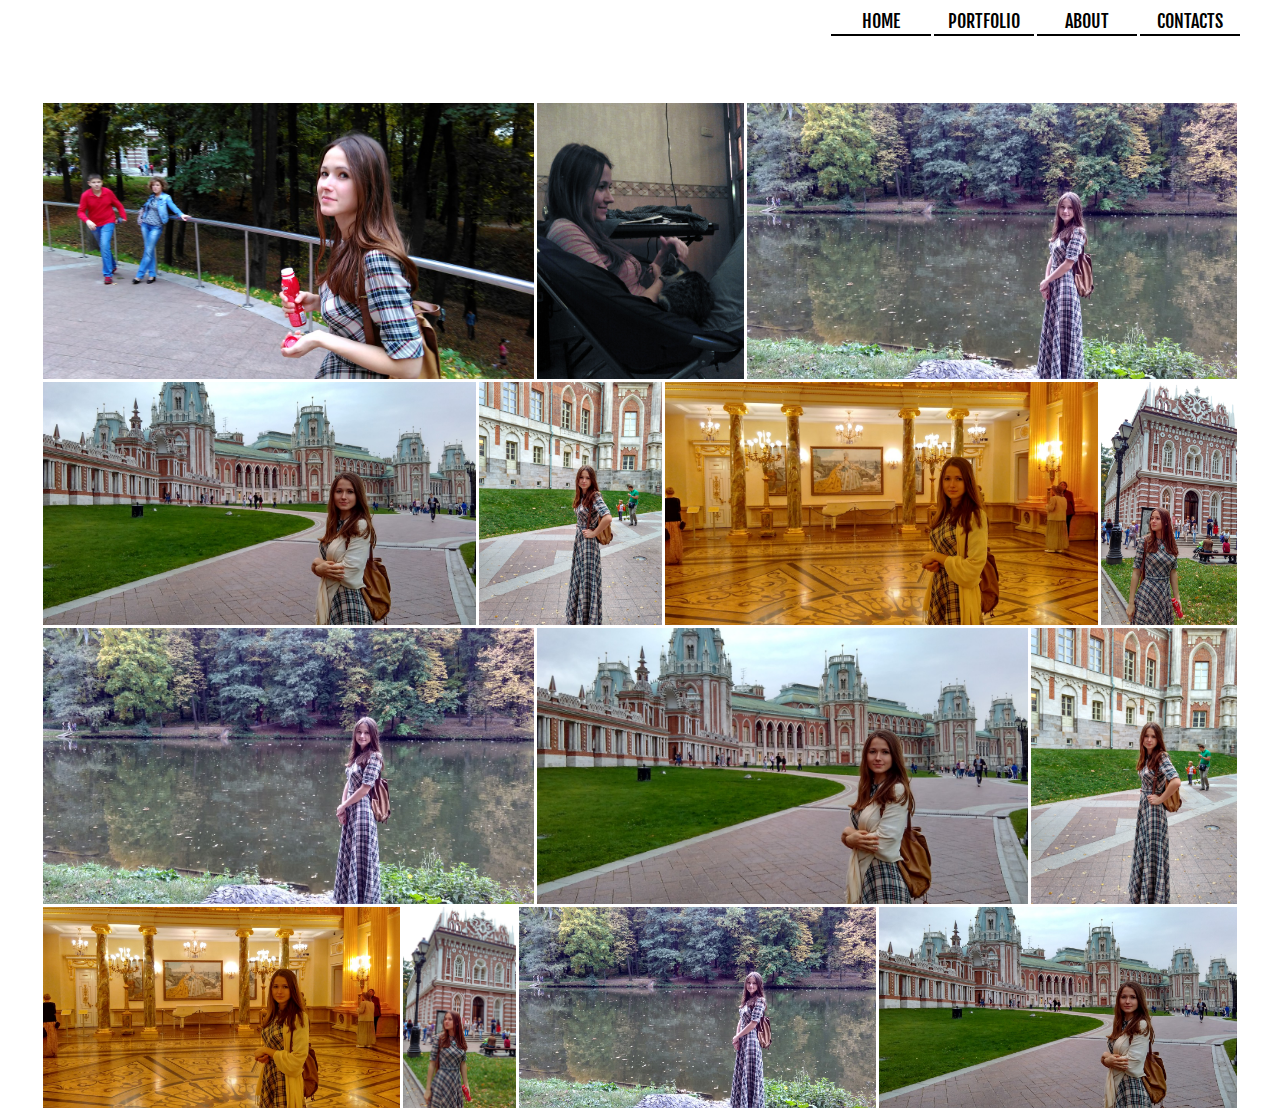
==== catalog.html @ 9cc11e4f "gallery" ====
<!DOCTYPE html>
<html lang="en">
<head>
	<meta charset="UTF-8">
	<title>Photographer Alexandra Tikhova</title>
	<link href="css/style.css" rel="stylesheet" type="text/css">
	<link href="https://fonts.googleapis.com/css?family=Fjalla+One" rel="stylesheet">
	<link href="css/lightbox.css" rel="stylesheet">
	<script src="js/jquery-3.1.1.min.js"></script>
	<script src="js/jquery.justifiedGallery.min.js"></script>
	<link href="css/justifiedGallery.min.css" rel="stylesheet">
</head>
<body>
	<div class="all-wrapper">
		<header>
			<div class="menu">
				<ul class="menu-list">
					<li><a href="">HOME</a></li>
					<li class="hover-menu"><a href="">PORTFOLIO</a>
					<ul class="drop-menu">
						<li><a href="">LOVESTORY</a></li>
						<li><a href="">WEDDING</a></li>
						<li><a href="">CHILDREN</a></li>
						<li><a href="">STUDIO</a></li>
					</ul></li>
					<li><a href="">ABOUT</a></li>
					<li><a href="">CONTACTS</a></li>
				</ul>
			</div>
			<div class="logo"></div>
			<div class="page-title"></div>
		</header>
		<main>
			<div class="galler">
					<a class="iamge" data-lightbox="roadtrip" href="img/photo1.jpg" target="_blank"><img src="img/photo1.jpg"></a>
					<a class="iamge" data-lightbox="roadtrip" href="img/photo6.jpg" target="_blank"><img src="img/photo6.jpg"></a>
					<a class="iamge" data-lightbox="roadtrip" href="img/photo3.jpg" target="_blank"><img src="img/photo3.jpg"></a>
					<a class="iamge" data-lightbox="roadtrip" href="img/photo4.jpg" target="_blank"><img src="img/photo4.jpg"></a>
					<a class="iamge" data-lightbox="roadtrip" href="img/photo7.jpg" target="_blank"><img src="img/photo7.jpg"></a>
					<a class="iamge" data-lightbox="roadtrip" href="img/photo5.jpg" target="_blank"><img src="img/photo5.jpg"></a>
					<a class="iamge" data-lightbox="roadtrip" href="img/photo8.jpg" target="_blank"><img src="img/photo8.jpg"></a>
					<a class="iamge" data-lightbox="roadtrip" href="img/photo3.jpg" target="_blank"><img src="img/photo3.jpg"></a>
					<a class="iamge" data-lightbox="roadtrip" href="img/photo4.jpg" target="_blank"><img src="img/photo4.jpg"></a>
					<a class="iamge" data-lightbox="roadtrip" href="img/photo7.jpg" target="_blank"><img src="img/photo7.jpg"></a>
					<a class="iamge" data-lightbox="roadtrip" href="img/photo5.jpg" target="_blank"><img src="img/photo5.jpg"></a>
					<a class="iamge" data-lightbox="roadtrip" href="img/photo8.jpg" target="_blank"><img src="img/photo8.jpg"></a>
					<a class="iamge" data-lightbox="roadtrip" href="img/photo3.jpg" target="_blank"><img src="img/photo3.jpg"></a>
					<a class="iamge" data-lightbox="roadtrip" href="img/photo4.jpg" target="_blank"><img src="img/photo4.jpg"></a>
			</div>
		</main>
		<footer>
			<div class="copyright"></div>
			<div class="footer-links"></div>
		</footer>
	</div>
	<script>
	$('.galler').justifiedGallery({
    rowHeight : 200,
    margins : 3
		});
  </script>
  <script src="js/lightbox.js"></script>
</body>
</html>
---- css/style.css ----
* {
	margin: 0;
	padding: 0;
	/*outline: 1px solid grey;*/
	font-family: 'Fjalla One', sans-serif;
}
.all-wrapper {
	padding: 0 2%;
	max-width: 1200px;
	margin: 0 auto;
}
.menu-list {
	list-style: none;
	width: auto;
	height: 100px;
	margin: 0 0 0 auto;
	text-align: right;
}
.menu-list li {
	display: inline-block;
	width: 100px;
	vertical-align: top;
	text-align: center;
}
.menu-list a {
	font-family: 'Fjalla One', sans-serif;
	font-size: 18px;
	display: block;
	padding: 10px 5px 2px	5px;
	background-color: rgba(255,255,255,0.8);
	border-bottom: 2px solid black;
	text-decoration: none;
	color: #000;
}
.menu-list a:hover {
	background-color: rgba(0,0,0,0.8);
	color: rgba(255,255,255,0.8);
}
.drop-menu {
	display: none;
	list-style: none;
	z-index: 999;
}
.hover-menu:hover .drop-menu {
	display: block;
}
.drop-menu li {
	display: block;
}
.galler {
	width: 100%;
	z-index: 0;
}
.photos {
	list-style: none;
	text-align: center; 
}
.photos li {
	display: inline-block;
	margin: 20px;
}
.iamge {
	float: left;
	width: 400px;
}
.iamge img {
	width: 100%;
}
---- css/justifiedGallery.min.css ----
/*!
 * Justified Gallery - v3.6.3
 * http://miromannino.github.io/Justified-Gallery/
 * Copyright (c) 2016 Miro Mannino
 * Licensed under the MIT license.
 */
.justified-gallery{width:100%;position:relative;overflow:hidden}.justified-gallery>a,.justified-gallery>div{position:absolute;display:inline-block;overflow:hidden;filter:"alpha(opacity=10)";opacity:.1}.justified-gallery>a>img,.justified-gallery>div>img,.justified-gallery>a>a>img,.justified-gallery>div>a>img{position:absolute;top:50%;left:50%;margin:0;padding:0;border:0;filter:"alpha(opacity=0)";opacity:0}.justified-gallery>a>.caption,.justified-gallery>div>.caption{display:none;position:absolute;bottom:0;padding:5px;background-color:#000;left:0;right:0;margin:0;color:#fff;font-size:12px;font-weight:300;font-family:sans-serif}.justified-gallery>a>.caption.caption-visible,.justified-gallery>div>.caption.caption-visible{display:initial;filter:"alpha(opacity=70)";opacity:.7;-webkit-transition:opacity 500ms ease-in;-moz-transition:opacity 500ms ease-in;-o-transition:opacity 500ms ease-in;transition:opacity 500ms ease-in}.justified-gallery>.entry-visible{filter:"alpha(opacity=100)";opacity:1;background:0 0}.justified-gallery>.entry-visible>img,.justified-gallery>.entry-visible>a>img{filter:"alpha(opacity=100)";opacity:1;-webkit-transition:opacity 500ms ease-in;-moz-transition:opacity 500ms ease-in;-o-transition:opacity 500ms ease-in;transition:opacity 500ms ease-in}.justified-gallery>.jg-filtered{display:none}.justified-gallery>.spinner{position:absolute;bottom:0;margin-left:-24px;padding:10px 0;left:50%;filter:"alpha(opacity=100)";opacity:1;overflow:initial}.justified-gallery>.spinner>span{display:inline-block;filter:"alpha(opacity=0)";opacity:0;width:8px;height:8px;margin:0 4px;background-color:#000;border-radius:6px}
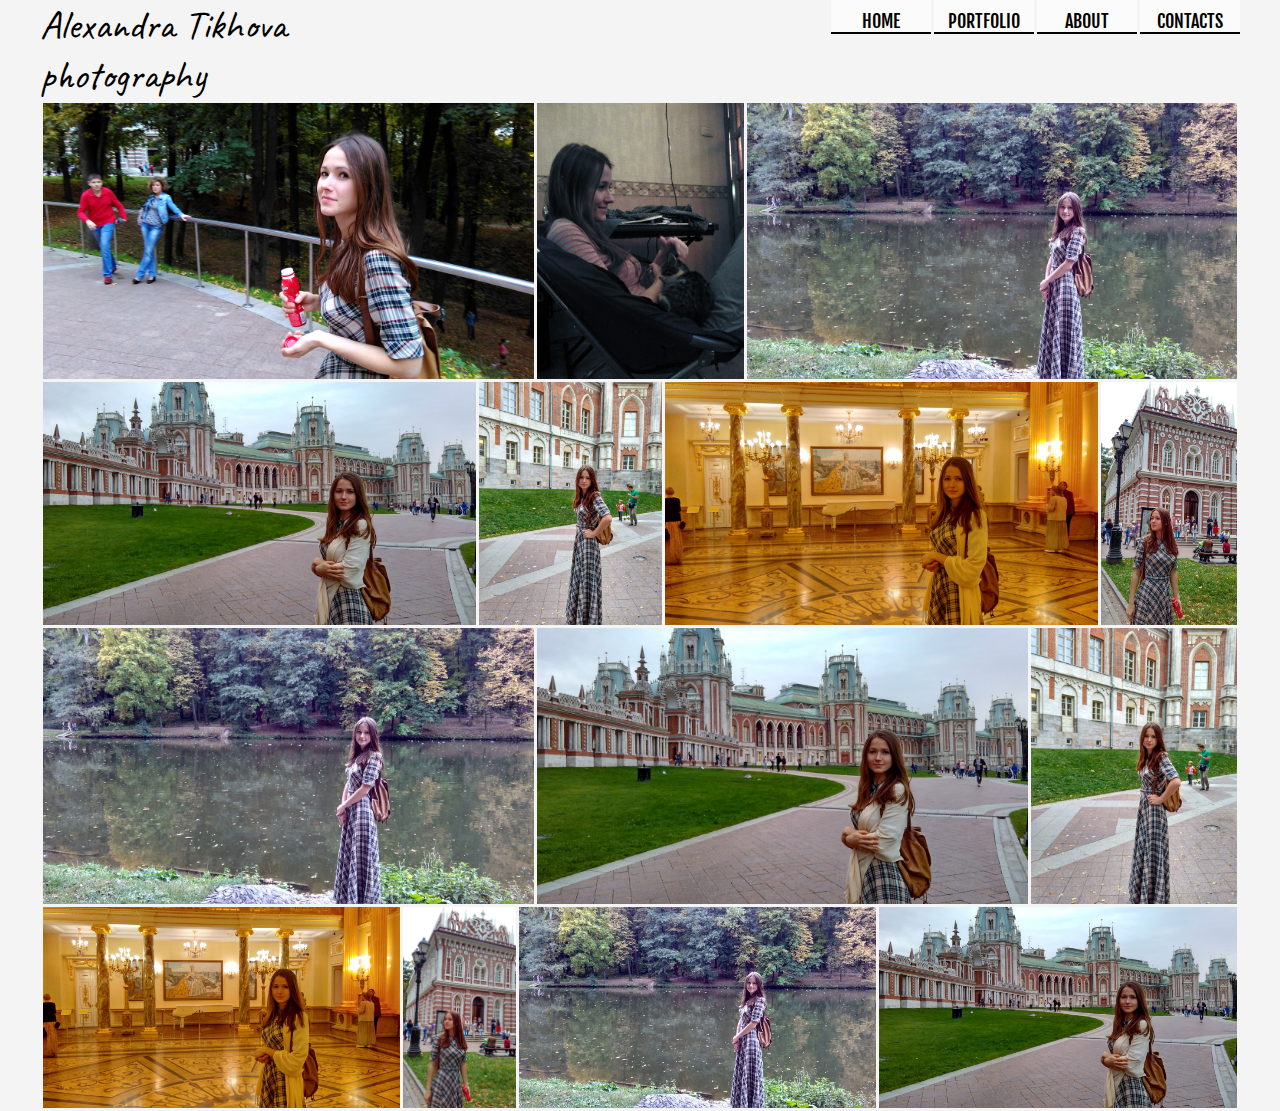
==== commit a6c382c8: "12" ====
--- a/catalog.html
+++ b/catalog.html
@@ -5,6 +5,7 @@
 	<title>Photographer Alexandra Tikhova</title>
 	<link href="css/style.css" rel="stylesheet" type="text/css">
 	<link href="https://fonts.googleapis.com/css?family=Fjalla+One" rel="stylesheet">
+	<link href="https://fonts.googleapis.com/css?family=Caveat:700" rel="stylesheet">
 	<link href="css/lightbox.css" rel="stylesheet">
 	<script src="js/jquery-3.1.1.min.js"></script>
 	<script src="js/jquery.justifiedGallery.min.js"></script>
@@ -13,9 +14,13 @@
 <body>
 	<div class="all-wrapper">
 		<header>
+			<div class="logo">
+				<p>Alexandra Tikhova</p>
+				<p>photography</p>
+			</div>
 			<div class="menu">
 				<ul class="menu-list">
-					<li><a href="">HOME</a></li>
+					<li><a href="index.html">HOME</a></li>
 					<li class="hover-menu"><a href="">PORTFOLIO</a>
 					<ul class="drop-menu">
 						<li><a href="">LOVESTORY</a></li>
--- a/css/style.css
+++ b/css/style.css
@@ -3,11 +3,25 @@
 	padding: 0;
 	/*outline: 1px solid grey;*/
 	font-family: 'Fjalla One', sans-serif;
+	background-color: #f4f4f4;
 }
 .all-wrapper {
 	padding: 0 2%;
 	max-width: 1200px;
 	margin: 0 auto;
+}
+header {
+	margin-bottom: 0px;
+	position: relative;
+}
+.logo {
+	position: absolute;
+	top: 0;
+	left: 0;
+}
+.logo p {
+	font-family: 'Caveat';
+	font-size: 40px;
 }
 .menu-list {
 	list-style: none;
@@ -26,8 +40,8 @@
 	font-family: 'Fjalla One', sans-serif;
 	font-size: 18px;
 	display: block;
-	padding: 10px 5px 2px	5px;
-	background-color: rgba(255,255,255,0.8);
+	padding: 10px 5px 0	5px;
+	background-color: rgba(255, 255, 255, 0.6);
 	border-bottom: 2px solid black;
 	text-decoration: none;
 	color: #000;
@@ -35,10 +49,12 @@
 .menu-list a:hover {
 	background-color: rgba(0,0,0,0.8);
 	color: rgba(255,255,255,0.8);
+	border-bottom: 2px solid rga(0,0,0,0.8);
 }
 .drop-menu {
 	display: none;
 	list-style: none;
+	position: relative;
 	z-index: 999;
 }
 .hover-menu:hover .drop-menu {
@@ -50,6 +66,10 @@
 .galler {
 	width: 100%;
 	z-index: 0;
+}
+.galleria {
+	height: 900px;
+	background-color: #000000;
 }
 .photos {
 	list-style: none;
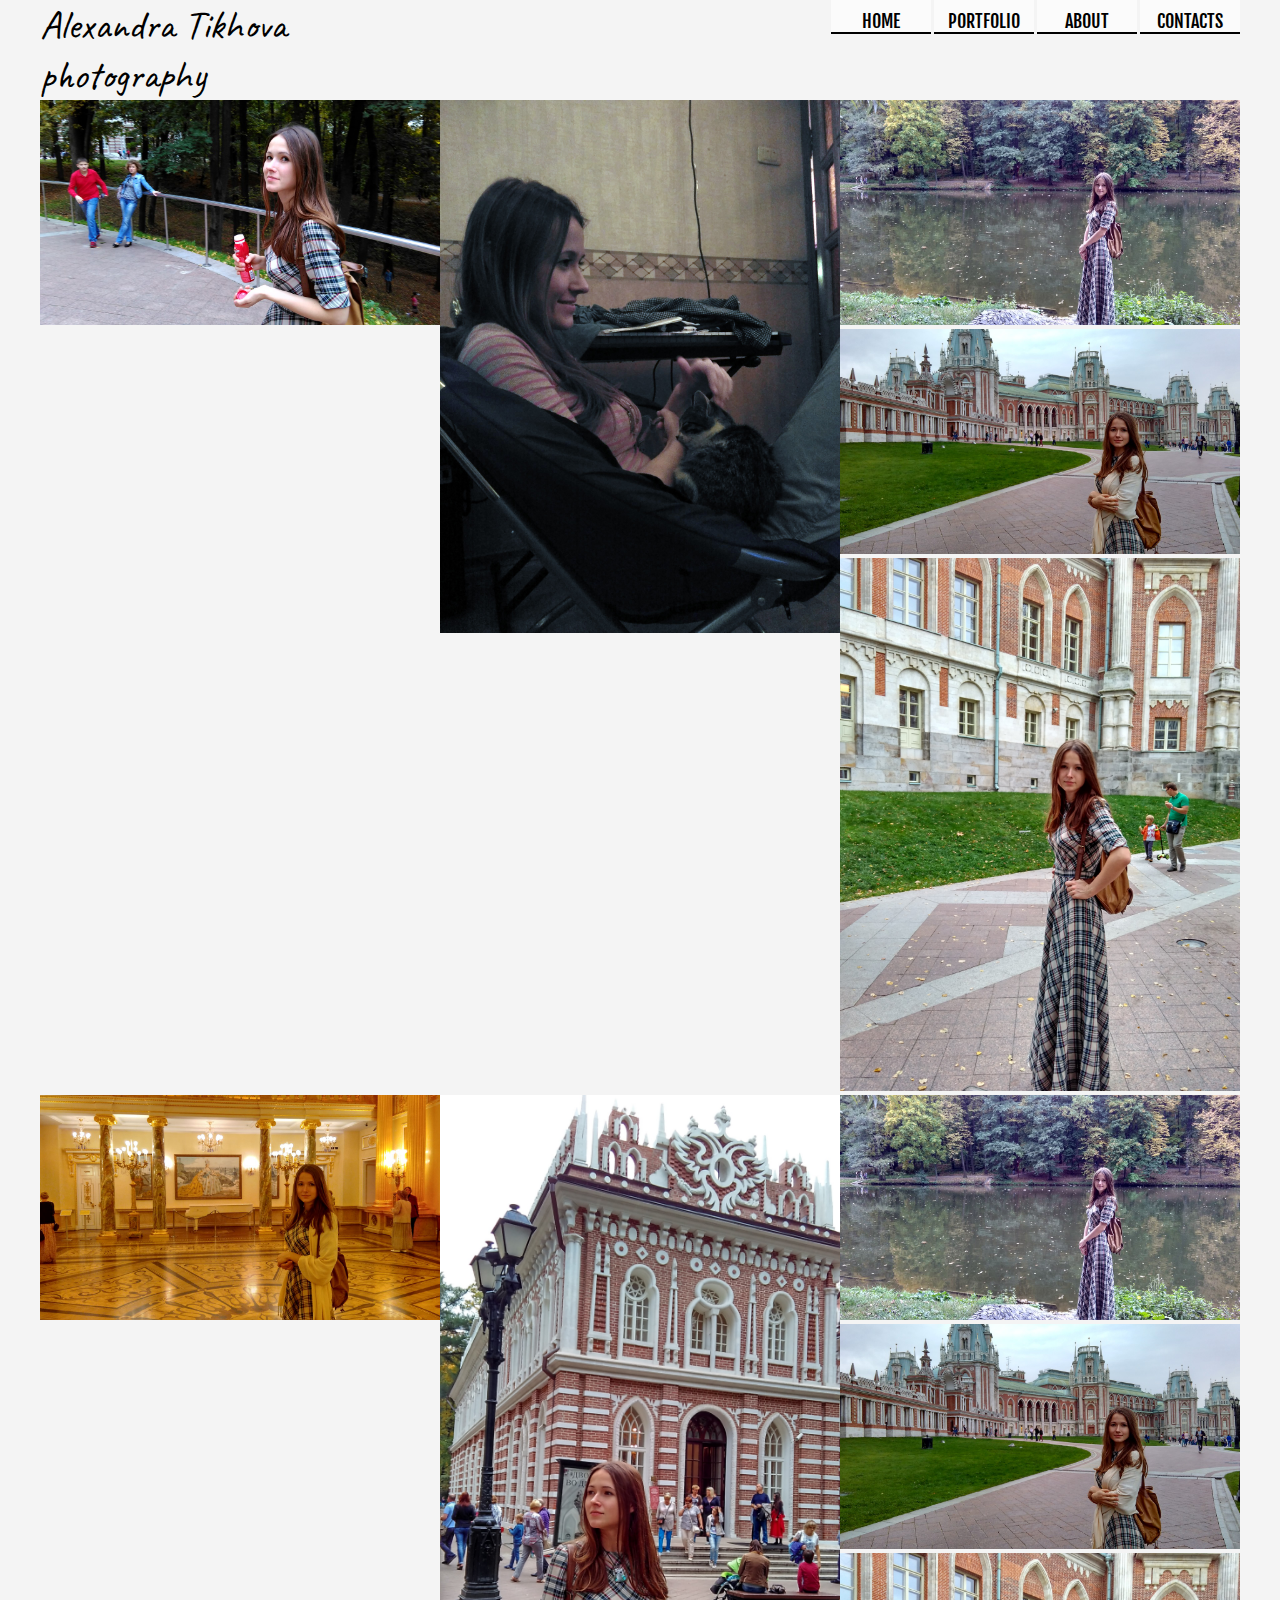
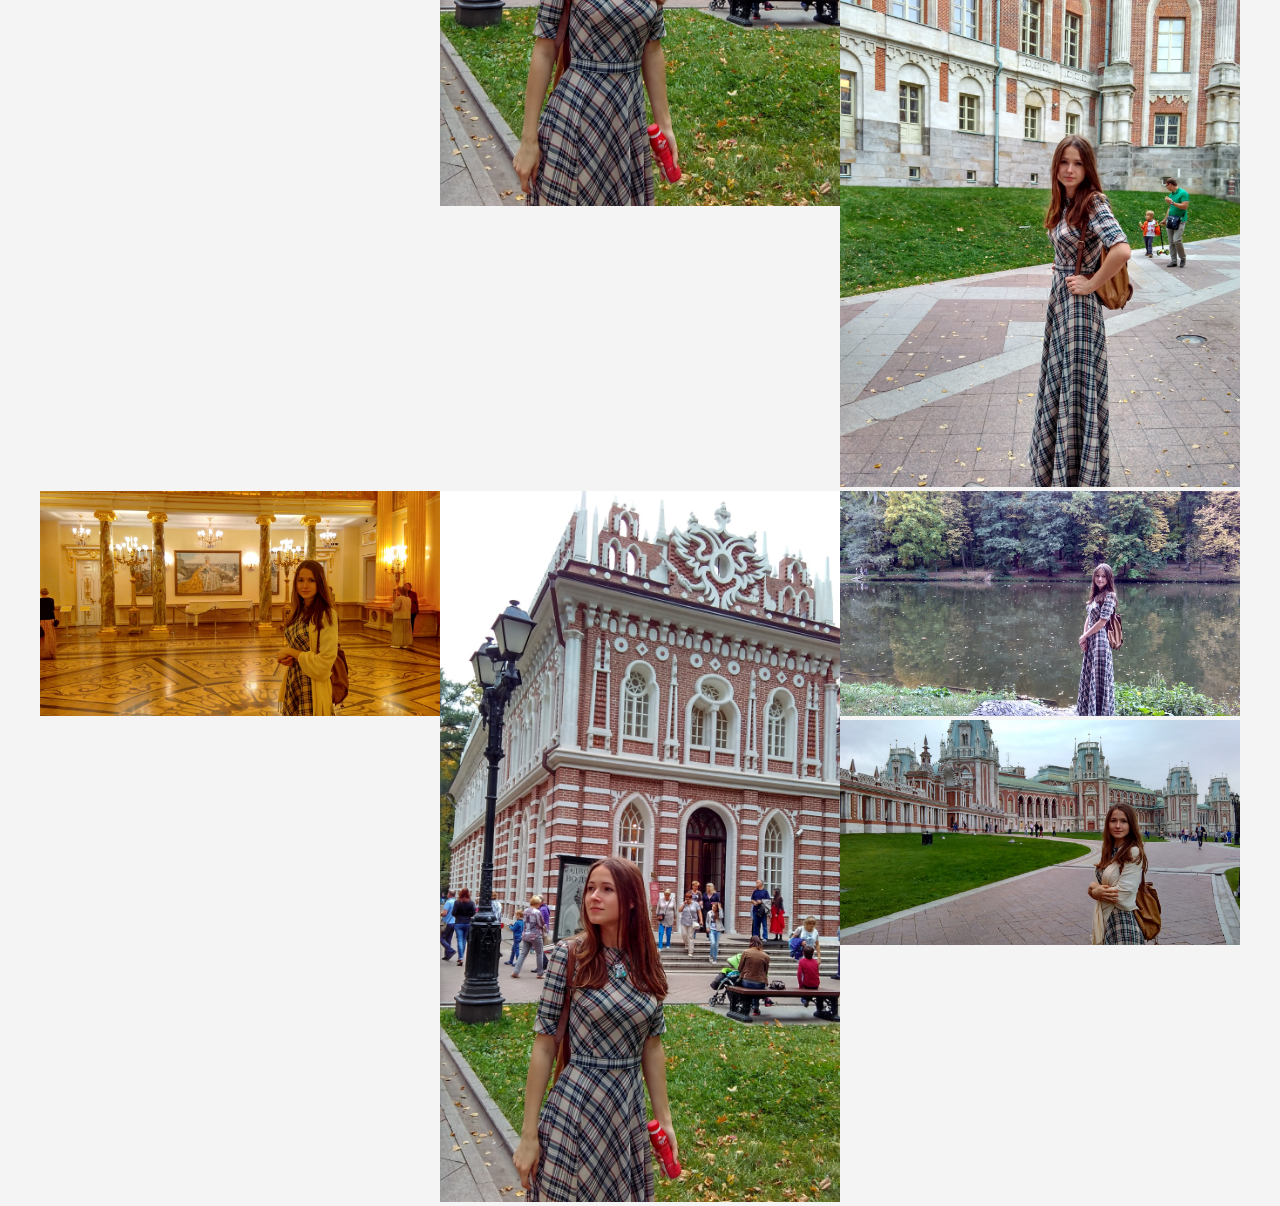
==== commit b1032094: "Revert "gallery"" ====
--- a/catalog.html
+++ b/catalog.html
@@ -8,8 +8,8 @@
 	<link href="https://fonts.googleapis.com/css?family=Caveat:700" rel="stylesheet">
 	<link href="css/lightbox.css" rel="stylesheet">
 	<script src="js/jquery-3.1.1.min.js"></script>
-	<script src="js/jquery.justifiedGallery.min.js"></script>
-	<link href="css/justifiedGallery.min.css" rel="stylesheet">
+	<script src="js/jquery.justifiedGallery.js"></script>
+	<link href="css/justifiedGallery.css" rel="stylesheet">
 </head>
 <body>
 	<div class="all-wrapper">
@@ -59,10 +59,7 @@
 		</footer>
 	</div>
 	<script>
-	$('.galler').justifiedGallery({
-    rowHeight : 200,
-    margins : 3
-		});
+	// $(".galler").justifiedGallery();
   </script>
   <script src="js/lightbox.js"></script>
 </body>
--- a/css/justifiedGallery.css
+++ b/css/justifiedGallery.css
@@ -0,0 +1,1104 @@
+
+
+
+
+<!DOCTYPE html>
+<html lang="en" class=" is-u2f-enabled">
+  <head prefix="og: http://ogp.me/ns# fb: http://ogp.me/ns/fb# object: http://ogp.me/ns/object# article: http://ogp.me/ns/article# profile: http://ogp.me/ns/profile#">
+    <meta charset='utf-8'>
+    
+
+    <link crossorigin="anonymous" href="https://assets-cdn.github.com/assets/frameworks-b94ec35a696398c8a00f27343992e597c93faadce7783164f7f8967248cc818f.css" integrity="sha256-uU7DWmljmMigDyc0OZLll8k/qtzneDFk9/iWckjMgY8=" media="all" rel="stylesheet" />
+    <link crossorigin="anonymous" href="https://assets-cdn.github.com/assets/github-aebd420532800f9cce20cd765d8312a057d4628ae7bc626c8535e671d7767037.css" integrity="sha256-rr1CBTKAD5zOIM12XYMSoFfUYornvGJshTXmcdd2cDc=" media="all" rel="stylesheet" />
+    
+    
+    <link crossorigin="anonymous" href="https://assets-cdn.github.com/assets/site-9e0f35305336555b58884b07a160747fc1f6dbd79e13e18820a598a9abcb2662.css" integrity="sha256-ng81MFM2VVtYiEsHoWB0f8H229eeE+GIIKWYqavLJmI=" media="all" rel="stylesheet" />
+    
+
+    <meta http-equiv="X-UA-Compatible" content="IE=edge">
+    <meta http-equiv="Content-Language" content="en">
+    <meta name="viewport" content="width=device-width">
+    
+    <title>Justified-Gallery/justifiedGallery.css at master · miromannino/Justified-Gallery · GitHub</title>
+    <link rel="search" type="application/opensearchdescription+xml" href="/opensearch.xml" title="GitHub">
+    <link rel="fluid-icon" href="https://github.com/fluidicon.png" title="GitHub">
+    <link rel="apple-touch-icon" href="/apple-touch-icon.png">
+    <link rel="apple-touch-icon" sizes="57x57" href="/apple-touch-icon-57x57.png">
+    <link rel="apple-touch-icon" sizes="60x60" href="/apple-touch-icon-60x60.png">
+    <link rel="apple-touch-icon" sizes="72x72" href="/apple-touch-icon-72x72.png">
+    <link rel="apple-touch-icon" sizes="76x76" href="/apple-touch-icon-76x76.png">
+    <link rel="apple-touch-icon" sizes="114x114" href="/apple-touch-icon-114x114.png">
+    <link rel="apple-touch-icon" sizes="120x120" href="/apple-touch-icon-120x120.png">
+    <link rel="apple-touch-icon" sizes="144x144" href="/apple-touch-icon-144x144.png">
+    <link rel="apple-touch-icon" sizes="152x152" href="/apple-touch-icon-152x152.png">
+    <link rel="apple-touch-icon" sizes="180x180" href="/apple-touch-icon-180x180.png">
+    <meta property="fb:app_id" content="1401488693436528">
+
+      <meta content="https://avatars3.githubusercontent.com/u/160922?v=3&amp;s=400" name="twitter:image:src" /><meta content="@github" name="twitter:site" /><meta content="summary" name="twitter:card" /><meta content="miromannino/Justified-Gallery" name="twitter:title" /><meta content="Justified-Gallery - JQuery plugin that allows you to create a gallery with a justified grid. Fill all the spaces!" name="twitter:description" />
+      <meta content="https://avatars3.githubusercontent.com/u/160922?v=3&amp;s=400" property="og:image" /><meta content="GitHub" property="og:site_name" /><meta content="object" property="og:type" /><meta content="miromannino/Justified-Gallery" property="og:title" /><meta content="https://github.com/miromannino/Justified-Gallery" property="og:url" /><meta content="Justified-Gallery - JQuery plugin that allows you to create a gallery with a justified grid. Fill all the spaces!" property="og:description" />
+      <meta name="browser-stats-url" content="https://api.github.com/_private/browser/stats">
+    <meta name="browser-errors-url" content="https://api.github.com/_private/browser/errors">
+    <link rel="assets" href="https://assets-cdn.github.com/">
+    
+    <meta name="pjax-timeout" content="1000">
+    
+    <meta name="request-id" content="4F8F455F:C3EE:C08D5E4:585AAB19" data-pjax-transient>
+
+    <meta name="msapplication-TileImage" content="/windows-tile.png">
+    <meta name="msapplication-TileColor" content="#ffffff">
+    <meta name="selected-link" value="repo_source" data-pjax-transient>
+
+    <meta name="google-site-verification" content="KT5gs8h0wvaagLKAVWq8bbeNwnZZK1r1XQysX3xurLU">
+<meta name="google-site-verification" content="ZzhVyEFwb7w3e0-uOTltm8Jsck2F5StVihD0exw2fsA">
+    <meta name="google-analytics" content="UA-3769691-2">
+
+<meta content="collector.githubapp.com" name="octolytics-host" /><meta content="github" name="octolytics-app-id" /><meta content="4F8F455F:C3EE:C08D5E4:585AAB19" name="octolytics-dimension-request_id" />
+<meta content="/&lt;user-name&gt;/&lt;repo-name&gt;/blob/show" data-pjax-transient="true" name="analytics-location" />
+
+
+
+  <meta class="js-ga-set" name="dimension1" content="Logged Out">
+
+
+
+        <meta name="hostname" content="github.com">
+    <meta name="user-login" content="">
+
+        <meta name="expected-hostname" content="github.com">
+      <meta name="js-proxy-site-detection-payload" content="[base64]">
+
+
+      <link rel="mask-icon" href="https://assets-cdn.github.com/pinned-octocat.svg" color="#000000">
+      <link rel="icon" type="image/x-icon" href="https://assets-cdn.github.com/favicon.ico">
+
+    <meta name="html-safe-nonce" content="3f95691da5aa5c2443fad4688cc710aa0e5700f4">
+    <meta content="ddadcc7c80a1349ffc2d8fb676abc4f1df5c94ee" name="form-nonce" />
+
+    <meta http-equiv="x-pjax-version" content="5d128eca840468890aa67ba61d617dcf">
+    
+
+      
+  <meta name="description" content="Justified-Gallery - JQuery plugin that allows you to create a gallery with a justified grid. Fill all the spaces!">
+  <meta name="go-import" content="github.com/miromannino/Justified-Gallery git https://github.com/miromannino/Justified-Gallery.git">
+
+  <meta content="160922" name="octolytics-dimension-user_id" /><meta content="miromannino" name="octolytics-dimension-user_login" /><meta content="6418800" name="octolytics-dimension-repository_id" /><meta content="miromannino/Justified-Gallery" name="octolytics-dimension-repository_nwo" /><meta content="true" name="octolytics-dimension-repository_public" /><meta content="false" name="octolytics-dimension-repository_is_fork" /><meta content="6418800" name="octolytics-dimension-repository_network_root_id" /><meta content="miromannino/Justified-Gallery" name="octolytics-dimension-repository_network_root_nwo" />
+  <link href="https://github.com/miromannino/Justified-Gallery/commits/master.atom" rel="alternate" title="Recent Commits to Justified-Gallery:master" type="application/atom+xml">
+
+
+      <link rel="canonical" href="https://github.com/miromannino/Justified-Gallery/blob/master/dist/css/justifiedGallery.css" data-pjax-transient>
+  </head>
+
+
+  <body class="logged-out  env-production windows vis-public page-blob">
+    <div id="js-pjax-loader-bar" class="pjax-loader-bar"><div class="progress"></div></div>
+    <a href="#start-of-content" tabindex="1" class="accessibility-aid js-skip-to-content">Skip to content</a>
+
+    
+    
+    
+
+
+
+          <header class="site-header js-details-container" role="banner">
+  <div class="container-responsive">
+    <a class="header-logo-invertocat" href="https://github.com/" aria-label="Homepage" data-ga-click="(Logged out) Header, go to homepage, icon:logo-wordmark">
+      <svg aria-hidden="true" class="octicon octicon-mark-github" height="32" version="1.1" viewBox="0 0 16 16" width="32"><path fill-rule="evenodd" d="M8 0C3.58 0 0 3.58 0 8c0 3.54 2.29 6.53 5.47 7.59.4.07.55-.17.55-.38 0-.19-.01-.82-.01-1.49-2.01.37-2.53-.49-2.69-.94-.09-.23-.48-.94-.82-1.13-.28-.15-.68-.52-.01-.53.63-.01 1.08.58 1.23.82.72 1.21 1.87.87 2.33.66.07-.52.28-.87.51-1.07-1.78-.2-3.64-.89-3.64-3.95 0-.87.31-1.59.82-2.15-.08-.2-.36-1.02.08-2.12 0 0 .67-.21 2.2.82.64-.18 1.32-.27 2-.27.68 0 1.36.09 2 .27 1.53-1.04 2.2-.82 2.2-.82.44 1.1.16 1.92.08 2.12.51.56.82 1.27.82 2.15 0 3.07-1.87 3.75-3.65 3.95.29.25.54.73.54 1.48 0 1.07-.01 1.93-.01 2.2 0 .21.15.46.55.38A8.013 8.013 0 0 0 16 8c0-4.42-3.58-8-8-8z"/></svg>
+    </a>
+
+    <button class="btn-link float-right site-header-toggle js-details-target" type="button" aria-label="Toggle navigation">
+      <svg aria-hidden="true" class="octicon octicon-three-bars" height="24" version="1.1" viewBox="0 0 12 16" width="18"><path fill-rule="evenodd" d="M11.41 9H.59C0 9 0 8.59 0 8c0-.59 0-1 .59-1H11.4c.59 0 .59.41.59 1 0 .59 0 1-.59 1h.01zm0-4H.59C0 5 0 4.59 0 4c0-.59 0-1 .59-1H11.4c.59 0 .59.41.59 1 0 .59 0 1-.59 1h.01zM.59 11H11.4c.59 0 .59.41.59 1 0 .59 0 1-.59 1H.59C0 13 0 12.59 0 12c0-.59 0-1 .59-1z"/></svg>
+    </button>
+
+    <div class="site-header-menu">
+      <nav class="site-header-nav site-header-nav-main">
+        <a href="/personal" class="js-selected-navigation-item nav-item nav-item-personal" data-ga-click="Header, click, Nav menu - item:personal" data-selected-links="/personal /personal">
+          Personal
+</a>        <a href="/open-source" class="js-selected-navigation-item nav-item nav-item-opensource" data-ga-click="Header, click, Nav menu - item:opensource" data-selected-links="/open-source /open-source">
+          Open source
+</a>        <a href="/business" class="js-selected-navigation-item nav-item nav-item-business" data-ga-click="Header, click, Nav menu - item:business" data-selected-links="/business /business/partners /business/features /business/customers /business">
+          Business
+</a>        <a href="/explore" class="js-selected-navigation-item nav-item nav-item-explore" data-ga-click="Header, click, Nav menu - item:explore" data-selected-links="/explore /trending /trending/developers /integrations /integrations/feature/code /integrations/feature/collaborate /integrations/feature/ship /showcases /explore">
+          Explore
+</a>      </nav>
+
+      <div class="site-header-actions">
+            <a class="btn btn-primary site-header-actions-btn" href="/join?source=header-repo" data-ga-click="(Logged out) Header, clicked Sign up, text:sign-up">Sign up</a>
+          <a class="btn site-header-actions-btn mr-1" href="/login?return_to=%2Fmiromannino%2FJustified-Gallery%2Fblob%2Fmaster%2Fdist%2Fcss%2FjustifiedGallery.css" data-ga-click="(Logged out) Header, clicked Sign in, text:sign-in">Sign in</a>
+      </div>
+
+        <nav class="site-header-nav site-header-nav-secondary mr-md-3">
+          <a class="nav-item" href="/pricing">Pricing</a>
+          <a class="nav-item" href="/blog">Blog</a>
+          <a class="nav-item" href="https://help.github.com">Support</a>
+          <a class="nav-item header-search-link" href="https://github.com/search">Search GitHub</a>
+              <div class="header-search scoped-search site-scoped-search js-site-search" role="search">
+  <!-- '"` --><!-- </textarea></xmp> --></option></form><form accept-charset="UTF-8" action="/miromannino/Justified-Gallery/search" class="js-site-search-form" data-scoped-search-url="/miromannino/Justified-Gallery/search" data-unscoped-search-url="/search" method="get"><div style="margin:0;padding:0;display:inline"><input name="utf8" type="hidden" value="&#x2713;" /></div>
+    <label class="form-control header-search-wrapper js-chromeless-input-container">
+      <div class="header-search-scope">This repository</div>
+      <input type="text"
+        class="form-control header-search-input js-site-search-focus js-site-search-field is-clearable"
+        data-hotkey="s"
+        name="q"
+        placeholder="Search"
+        aria-label="Search this repository"
+        data-unscoped-placeholder="Search GitHub"
+        data-scoped-placeholder="Search"
+        autocapitalize="off">
+    </label>
+</form></div>
+
+        </nav>
+    </div>
+  </div>
+</header>
+
+
+
+    <div id="start-of-content" class="accessibility-aid"></div>
+
+      <div id="js-flash-container">
+</div>
+
+
+    <div role="main">
+        <div itemscope itemtype="http://schema.org/SoftwareSourceCode">
+    <div id="js-repo-pjax-container" data-pjax-container>
+      
+<div class="pagehead repohead instapaper_ignore readability-menu experiment-repo-nav">
+  <div class="container repohead-details-container">
+
+    
+
+<ul class="pagehead-actions">
+
+  <li>
+      <a href="/login?return_to=%2Fmiromannino%2FJustified-Gallery"
+    class="btn btn-sm btn-with-count tooltipped tooltipped-n"
+    aria-label="You must be signed in to watch a repository" rel="nofollow">
+    <svg aria-hidden="true" class="octicon octicon-eye" height="16" version="1.1" viewBox="0 0 16 16" width="16"><path fill-rule="evenodd" d="M8.06 2C3 2 0 8 0 8s3 6 8.06 6C13 14 16 8 16 8s-3-6-7.94-6zM8 12c-2.2 0-4-1.78-4-4 0-2.2 1.8-4 4-4 2.22 0 4 1.8 4 4 0 2.22-1.78 4-4 4zm2-4c0 1.11-.89 2-2 2-1.11 0-2-.89-2-2 0-1.11.89-2 2-2 1.11 0 2 .89 2 2z"/></svg>
+    Watch
+  </a>
+  <a class="social-count" href="/miromannino/Justified-Gallery/watchers"
+     aria-label="46 users are watching this repository">
+    46
+  </a>
+
+  </li>
+
+  <li>
+      <a href="/login?return_to=%2Fmiromannino%2FJustified-Gallery"
+    class="btn btn-sm btn-with-count tooltipped tooltipped-n"
+    aria-label="You must be signed in to star a repository" rel="nofollow">
+    <svg aria-hidden="true" class="octicon octicon-star" height="16" version="1.1" viewBox="0 0 14 16" width="14"><path fill-rule="evenodd" d="M14 6l-4.9-.64L7 1 4.9 5.36 0 6l3.6 3.26L2.67 14 7 11.67 11.33 14l-.93-4.74z"/></svg>
+    Star
+  </a>
+
+    <a class="social-count js-social-count" href="/miromannino/Justified-Gallery/stargazers"
+      aria-label="873 users starred this repository">
+      873
+    </a>
+
+  </li>
+
+  <li>
+      <a href="/login?return_to=%2Fmiromannino%2FJustified-Gallery"
+        class="btn btn-sm btn-with-count tooltipped tooltipped-n"
+        aria-label="You must be signed in to fork a repository" rel="nofollow">
+        <svg aria-hidden="true" class="octicon octicon-repo-forked" height="16" version="1.1" viewBox="0 0 10 16" width="10"><path fill-rule="evenodd" d="M8 1a1.993 1.993 0 0 0-1 3.72V6L5 8 3 6V4.72A1.993 1.993 0 0 0 2 1a1.993 1.993 0 0 0-1 3.72V6.5l3 3v1.78A1.993 1.993 0 0 0 5 15a1.993 1.993 0 0 0 1-3.72V9.5l3-3V4.72A1.993 1.993 0 0 0 8 1zM2 4.2C1.34 4.2.8 3.65.8 3c0-.65.55-1.2 1.2-1.2.65 0 1.2.55 1.2 1.2 0 .65-.55 1.2-1.2 1.2zm3 10c-.66 0-1.2-.55-1.2-1.2 0-.65.55-1.2 1.2-1.2.65 0 1.2.55 1.2 1.2 0 .65-.55 1.2-1.2 1.2zm3-10c-.66 0-1.2-.55-1.2-1.2 0-.65.55-1.2 1.2-1.2.65 0 1.2.55 1.2 1.2 0 .65-.55 1.2-1.2 1.2z"/></svg>
+        Fork
+      </a>
+
+    <a href="/miromannino/Justified-Gallery/network" class="social-count"
+       aria-label="193 users forked this repository">
+      193
+    </a>
+  </li>
+</ul>
+
+    <h1 class="public ">
+  <svg aria-hidden="true" class="octicon octicon-repo" height="16" version="1.1" viewBox="0 0 12 16" width="12"><path fill-rule="evenodd" d="M4 9H3V8h1v1zm0-3H3v1h1V6zm0-2H3v1h1V4zm0-2H3v1h1V2zm8-1v12c0 .55-.45 1-1 1H6v2l-1.5-1.5L3 16v-2H1c-.55 0-1-.45-1-1V1c0-.55.45-1 1-1h10c.55 0 1 .45 1 1zm-1 10H1v2h2v-1h3v1h5v-2zm0-10H2v9h9V1z"/></svg>
+  <span class="author" itemprop="author"><a href="/miromannino" class="url fn" rel="author">miromannino</a></span><!--
+--><span class="path-divider">/</span><!--
+--><strong itemprop="name"><a href="/miromannino/Justified-Gallery" data-pjax="#js-repo-pjax-container">Justified-Gallery</a></strong>
+
+</h1>
+
+  </div>
+  <div class="container">
+    
+<nav class="reponav js-repo-nav js-sidenav-container-pjax"
+     itemscope
+     itemtype="http://schema.org/BreadcrumbList"
+     role="navigation"
+     data-pjax="#js-repo-pjax-container">
+
+  <span itemscope itemtype="http://schema.org/ListItem" itemprop="itemListElement">
+    <a href="/miromannino/Justified-Gallery" class="js-selected-navigation-item selected reponav-item" data-hotkey="g c" data-selected-links="repo_source repo_downloads repo_commits repo_releases repo_tags repo_branches /miromannino/Justified-Gallery" itemprop="url">
+      <svg aria-hidden="true" class="octicon octicon-code" height="16" version="1.1" viewBox="0 0 14 16" width="14"><path fill-rule="evenodd" d="M9.5 3L8 4.5 11.5 8 8 11.5 9.5 13 14 8 9.5 3zm-5 0L0 8l4.5 5L6 11.5 2.5 8 6 4.5 4.5 3z"/></svg>
+      <span itemprop="name">Code</span>
+      <meta itemprop="position" content="1">
+</a>  </span>
+
+    <span itemscope itemtype="http://schema.org/ListItem" itemprop="itemListElement">
+      <a href="/miromannino/Justified-Gallery/issues" class="js-selected-navigation-item reponav-item" data-hotkey="g i" data-selected-links="repo_issues repo_labels repo_milestones /miromannino/Justified-Gallery/issues" itemprop="url">
+        <svg aria-hidden="true" class="octicon octicon-issue-opened" height="16" version="1.1" viewBox="0 0 14 16" width="14"><path fill-rule="evenodd" d="M7 2.3c3.14 0 5.7 2.56 5.7 5.7s-2.56 5.7-5.7 5.7A5.71 5.71 0 0 1 1.3 8c0-3.14 2.56-5.7 5.7-5.7zM7 1C3.14 1 0 4.14 0 8s3.14 7 7 7 7-3.14 7-7-3.14-7-7-7zm1 3H6v5h2V4zm0 6H6v2h2v-2z"/></svg>
+        <span itemprop="name">Issues</span>
+        <span class="counter">53</span>
+        <meta itemprop="position" content="2">
+</a>    </span>
+
+  <span itemscope itemtype="http://schema.org/ListItem" itemprop="itemListElement">
+    <a href="/miromannino/Justified-Gallery/pulls" class="js-selected-navigation-item reponav-item" data-hotkey="g p" data-selected-links="repo_pulls /miromannino/Justified-Gallery/pulls" itemprop="url">
+      <svg aria-hidden="true" class="octicon octicon-git-pull-request" height="16" version="1.1" viewBox="0 0 12 16" width="12"><path fill-rule="evenodd" d="M11 11.28V5c-.03-.78-.34-1.47-.94-2.06C9.46 2.35 8.78 2.03 8 2H7V0L4 3l3 3V4h1c.27.02.48.11.69.31.21.2.3.42.31.69v6.28A1.993 1.993 0 0 0 10 15a1.993 1.993 0 0 0 1-3.72zm-1 2.92c-.66 0-1.2-.55-1.2-1.2 0-.65.55-1.2 1.2-1.2.65 0 1.2.55 1.2 1.2 0 .65-.55 1.2-1.2 1.2zM4 3c0-1.11-.89-2-2-2a1.993 1.993 0 0 0-1 3.72v6.56A1.993 1.993 0 0 0 2 15a1.993 1.993 0 0 0 1-3.72V4.72c.59-.34 1-.98 1-1.72zm-.8 10c0 .66-.55 1.2-1.2 1.2-.65 0-1.2-.55-1.2-1.2 0-.65.55-1.2 1.2-1.2.65 0 1.2.55 1.2 1.2zM2 4.2C1.34 4.2.8 3.65.8 3c0-.65.55-1.2 1.2-1.2.65 0 1.2.55 1.2 1.2 0 .65-.55 1.2-1.2 1.2z"/></svg>
+      <span itemprop="name">Pull requests</span>
+      <span class="counter">2</span>
+      <meta itemprop="position" content="3">
+</a>  </span>
+
+  <a href="/miromannino/Justified-Gallery/projects" class="js-selected-navigation-item reponav-item" data-selected-links="repo_projects new_repo_project repo_project /miromannino/Justified-Gallery/projects">
+    <svg aria-hidden="true" class="octicon octicon-project" height="16" version="1.1" viewBox="0 0 15 16" width="15"><path fill-rule="evenodd" d="M10 12h3V2h-3v10zm-4-2h3V2H6v8zm-4 4h3V2H2v12zm-1 1h13V1H1v14zM14 0H1a1 1 0 0 0-1 1v14a1 1 0 0 0 1 1h13a1 1 0 0 0 1-1V1a1 1 0 0 0-1-1z"/></svg>
+    Projects
+    <span class="counter">0</span>
+</a>
+
+
+  <a href="/miromannino/Justified-Gallery/pulse" class="js-selected-navigation-item reponav-item" data-selected-links="pulse /miromannino/Justified-Gallery/pulse">
+    <svg aria-hidden="true" class="octicon octicon-pulse" height="16" version="1.1" viewBox="0 0 14 16" width="14"><path fill-rule="evenodd" d="M11.5 8L8.8 5.4 6.6 8.5 5.5 1.6 2.38 8H0v2h3.6l.9-1.8.9 5.4L9 8.5l1.6 1.5H14V8z"/></svg>
+    Pulse
+</a>
+  <a href="/miromannino/Justified-Gallery/graphs" class="js-selected-navigation-item reponav-item" data-selected-links="repo_graphs repo_contributors /miromannino/Justified-Gallery/graphs">
+    <svg aria-hidden="true" class="octicon octicon-graph" height="16" version="1.1" viewBox="0 0 16 16" width="16"><path fill-rule="evenodd" d="M16 14v1H0V0h1v14h15zM5 13H3V8h2v5zm4 0H7V3h2v10zm4 0h-2V6h2v7z"/></svg>
+    Graphs
+</a>
+
+</nav>
+
+  </div>
+</div>
+
+<div class="container new-discussion-timeline experiment-repo-nav">
+  <div class="repository-content">
+
+    
+
+<a href="/miromannino/Justified-Gallery/blob/7d236a9dfc91535f5ec09beda99ca99f8a786f81/dist/css/justifiedGallery.css" class="d-none js-permalink-shortcut" data-hotkey="y">Permalink</a>
+
+<!-- blob contrib key: blob_contributors:v21:ed2ad8e4d88b4a9a054bc50be84b39b5 -->
+
+<div class="file-navigation js-zeroclipboard-container">
+  
+<div class="select-menu branch-select-menu js-menu-container js-select-menu float-left">
+  <button class="btn btn-sm select-menu-button js-menu-target css-truncate" data-hotkey="w"
+    
+    type="button" aria-label="Switch branches or tags" tabindex="0" aria-haspopup="true">
+    <i>Branch:</i>
+    <span class="js-select-button css-truncate-target">master</span>
+  </button>
+
+  <div class="select-menu-modal-holder js-menu-content js-navigation-container" data-pjax aria-hidden="true">
+
+    <div class="select-menu-modal">
+      <div class="select-menu-header">
+        <svg aria-label="Close" class="octicon octicon-x js-menu-close" height="16" role="img" version="1.1" viewBox="0 0 12 16" width="12"><path fill-rule="evenodd" d="M7.48 8l3.75 3.75-1.48 1.48L6 9.48l-3.75 3.75-1.48-1.48L4.52 8 .77 4.25l1.48-1.48L6 6.52l3.75-3.75 1.48 1.48z"/></svg>
+        <span class="select-menu-title">Switch branches/tags</span>
+      </div>
+
+      <div class="select-menu-filters">
+        <div class="select-menu-text-filter">
+          <input type="text" aria-label="Filter branches/tags" id="context-commitish-filter-field" class="form-control js-filterable-field js-navigation-enable" placeholder="Filter branches/tags">
+        </div>
+        <div class="select-menu-tabs">
+          <ul>
+            <li class="select-menu-tab">
+              <a href="#" data-tab-filter="branches" data-filter-placeholder="Filter branches/tags" class="js-select-menu-tab" role="tab">Branches</a>
+            </li>
+            <li class="select-menu-tab">
+              <a href="#" data-tab-filter="tags" data-filter-placeholder="Find a tag…" class="js-select-menu-tab" role="tab">Tags</a>
+            </li>
+          </ul>
+        </div>
+      </div>
+
+      <div class="select-menu-list select-menu-tab-bucket js-select-menu-tab-bucket" data-tab-filter="branches" role="menu">
+
+        <div data-filterable-for="context-commitish-filter-field" data-filterable-type="substring">
+
+
+            <a class="select-menu-item js-navigation-item js-navigation-open "
+               href="/miromannino/Justified-Gallery/blob/gh-imgs/dist/css/justifiedGallery.css"
+               data-name="gh-imgs"
+               data-skip-pjax="true"
+               rel="nofollow">
+              <svg aria-hidden="true" class="octicon octicon-check select-menu-item-icon" height="16" version="1.1" viewBox="0 0 12 16" width="12"><path fill-rule="evenodd" d="M12 5l-8 8-4-4 1.5-1.5L4 10l6.5-6.5z"/></svg>
+              <span class="select-menu-item-text css-truncate-target js-select-menu-filter-text">
+                gh-imgs
+              </span>
+            </a>
+            <a class="select-menu-item js-navigation-item js-navigation-open "
+               href="/miromannino/Justified-Gallery/blob/gh-pages/dist/css/justifiedGallery.css"
+               data-name="gh-pages"
+               data-skip-pjax="true"
+               rel="nofollow">
+              <svg aria-hidden="true" class="octicon octicon-check select-menu-item-icon" height="16" version="1.1" viewBox="0 0 12 16" width="12"><path fill-rule="evenodd" d="M12 5l-8 8-4-4 1.5-1.5L4 10l6.5-6.5z"/></svg>
+              <span class="select-menu-item-text css-truncate-target js-select-menu-filter-text">
+                gh-pages
+              </span>
+            </a>
+            <a class="select-menu-item js-navigation-item js-navigation-open selected"
+               href="/miromannino/Justified-Gallery/blob/master/dist/css/justifiedGallery.css"
+               data-name="master"
+               data-skip-pjax="true"
+               rel="nofollow">
+              <svg aria-hidden="true" class="octicon octicon-check select-menu-item-icon" height="16" version="1.1" viewBox="0 0 12 16" width="12"><path fill-rule="evenodd" d="M12 5l-8 8-4-4 1.5-1.5L4 10l6.5-6.5z"/></svg>
+              <span class="select-menu-item-text css-truncate-target js-select-menu-filter-text">
+                master
+              </span>
+            </a>
+            <a class="select-menu-item js-navigation-item js-navigation-open "
+               href="/miromannino/Justified-Gallery/blob/phelma-fix-flickering-gallery/dist/css/justifiedGallery.css"
+               data-name="phelma-fix-flickering-gallery"
+               data-skip-pjax="true"
+               rel="nofollow">
+              <svg aria-hidden="true" class="octicon octicon-check select-menu-item-icon" height="16" version="1.1" viewBox="0 0 12 16" width="12"><path fill-rule="evenodd" d="M12 5l-8 8-4-4 1.5-1.5L4 10l6.5-6.5z"/></svg>
+              <span class="select-menu-item-text css-truncate-target js-select-menu-filter-text">
+                phelma-fix-flickering-gallery
+              </span>
+            </a>
+            <a class="select-menu-item js-navigation-item js-navigation-open "
+               href="/miromannino/Justified-Gallery/blob/v3.6/dist/css/justifiedGallery.css"
+               data-name="v3.6"
+               data-skip-pjax="true"
+               rel="nofollow">
+              <svg aria-hidden="true" class="octicon octicon-check select-menu-item-icon" height="16" version="1.1" viewBox="0 0 12 16" width="12"><path fill-rule="evenodd" d="M12 5l-8 8-4-4 1.5-1.5L4 10l6.5-6.5z"/></svg>
+              <span class="select-menu-item-text css-truncate-target js-select-menu-filter-text">
+                v3.6
+              </span>
+            </a>
+        </div>
+
+          <div class="select-menu-no-results">Nothing to show</div>
+      </div>
+
+      <div class="select-menu-list select-menu-tab-bucket js-select-menu-tab-bucket" data-tab-filter="tags">
+        <div data-filterable-for="context-commitish-filter-field" data-filterable-type="substring">
+
+
+            <a class="select-menu-item js-navigation-item js-navigation-open "
+              href="/miromannino/Justified-Gallery/tree/3.6.3/dist/css/justifiedGallery.css"
+              data-name="3.6.3"
+              data-skip-pjax="true"
+              rel="nofollow">
+              <svg aria-hidden="true" class="octicon octicon-check select-menu-item-icon" height="16" version="1.1" viewBox="0 0 12 16" width="12"><path fill-rule="evenodd" d="M12 5l-8 8-4-4 1.5-1.5L4 10l6.5-6.5z"/></svg>
+              <span class="select-menu-item-text css-truncate-target" title="3.6.3">
+                3.6.3
+              </span>
+            </a>
+            <a class="select-menu-item js-navigation-item js-navigation-open "
+              href="/miromannino/Justified-Gallery/tree/3.6.2/dist/css/justifiedGallery.css"
+              data-name="3.6.2"
+              data-skip-pjax="true"
+              rel="nofollow">
+              <svg aria-hidden="true" class="octicon octicon-check select-menu-item-icon" height="16" version="1.1" viewBox="0 0 12 16" width="12"><path fill-rule="evenodd" d="M12 5l-8 8-4-4 1.5-1.5L4 10l6.5-6.5z"/></svg>
+              <span class="select-menu-item-text css-truncate-target" title="3.6.2">
+                3.6.2
+              </span>
+            </a>
+            <a class="select-menu-item js-navigation-item js-navigation-open "
+              href="/miromannino/Justified-Gallery/tree/3.6.1/dist/css/justifiedGallery.css"
+              data-name="3.6.1"
+              data-skip-pjax="true"
+              rel="nofollow">
+              <svg aria-hidden="true" class="octicon octicon-check select-menu-item-icon" height="16" version="1.1" viewBox="0 0 12 16" width="12"><path fill-rule="evenodd" d="M12 5l-8 8-4-4 1.5-1.5L4 10l6.5-6.5z"/></svg>
+              <span class="select-menu-item-text css-truncate-target" title="3.6.1">
+                3.6.1
+              </span>
+            </a>
+            <a class="select-menu-item js-navigation-item js-navigation-open "
+              href="/miromannino/Justified-Gallery/tree/3.6.0/dist/css/justifiedGallery.css"
+              data-name="3.6.0"
+              data-skip-pjax="true"
+              rel="nofollow">
+              <svg aria-hidden="true" class="octicon octicon-check select-menu-item-icon" height="16" version="1.1" viewBox="0 0 12 16" width="12"><path fill-rule="evenodd" d="M12 5l-8 8-4-4 1.5-1.5L4 10l6.5-6.5z"/></svg>
+              <span class="select-menu-item-text css-truncate-target" title="3.6.0">
+                3.6.0
+              </span>
+            </a>
+            <a class="select-menu-item js-navigation-item js-navigation-open "
+              href="/miromannino/Justified-Gallery/tree/3.5.4/dist/css/justifiedGallery.css"
+              data-name="3.5.4"
+              data-skip-pjax="true"
+              rel="nofollow">
+              <svg aria-hidden="true" class="octicon octicon-check select-menu-item-icon" height="16" version="1.1" viewBox="0 0 12 16" width="12"><path fill-rule="evenodd" d="M12 5l-8 8-4-4 1.5-1.5L4 10l6.5-6.5z"/></svg>
+              <span class="select-menu-item-text css-truncate-target" title="3.5.4">
+                3.5.4
+              </span>
+            </a>
+            <a class="select-menu-item js-navigation-item js-navigation-open "
+              href="/miromannino/Justified-Gallery/tree/3.5.3/dist/css/justifiedGallery.css"
+              data-name="3.5.3"
+              data-skip-pjax="true"
+              rel="nofollow">
+              <svg aria-hidden="true" class="octicon octicon-check select-menu-item-icon" height="16" version="1.1" viewBox="0 0 12 16" width="12"><path fill-rule="evenodd" d="M12 5l-8 8-4-4 1.5-1.5L4 10l6.5-6.5z"/></svg>
+              <span class="select-menu-item-text css-truncate-target" title="3.5.3">
+                3.5.3
+              </span>
+            </a>
+            <a class="select-menu-item js-navigation-item js-navigation-open "
+              href="/miromannino/Justified-Gallery/tree/3.5.1/dist/css/justifiedGallery.css"
+              data-name="3.5.1"
+              data-skip-pjax="true"
+              rel="nofollow">
+              <svg aria-hidden="true" class="octicon octicon-check select-menu-item-icon" height="16" version="1.1" viewBox="0 0 12 16" width="12"><path fill-rule="evenodd" d="M12 5l-8 8-4-4 1.5-1.5L4 10l6.5-6.5z"/></svg>
+              <span class="select-menu-item-text css-truncate-target" title="3.5.1">
+                3.5.1
+              </span>
+            </a>
+            <a class="select-menu-item js-navigation-item js-navigation-open "
+              href="/miromannino/Justified-Gallery/tree/3.5.0/dist/css/justifiedGallery.css"
+              data-name="3.5.0"
+              data-skip-pjax="true"
+              rel="nofollow">
+              <svg aria-hidden="true" class="octicon octicon-check select-menu-item-icon" height="16" version="1.1" viewBox="0 0 12 16" width="12"><path fill-rule="evenodd" d="M12 5l-8 8-4-4 1.5-1.5L4 10l6.5-6.5z"/></svg>
+              <span class="select-menu-item-text css-truncate-target" title="3.5.0">
+                3.5.0
+              </span>
+            </a>
+            <a class="select-menu-item js-navigation-item js-navigation-open "
+              href="/miromannino/Justified-Gallery/tree/3.4.0/dist/css/justifiedGallery.css"
+              data-name="3.4.0"
+              data-skip-pjax="true"
+              rel="nofollow">
+              <svg aria-hidden="true" class="octicon octicon-check select-menu-item-icon" height="16" version="1.1" viewBox="0 0 12 16" width="12"><path fill-rule="evenodd" d="M12 5l-8 8-4-4 1.5-1.5L4 10l6.5-6.5z"/></svg>
+              <span class="select-menu-item-text css-truncate-target" title="3.4.0">
+                3.4.0
+              </span>
+            </a>
+            <a class="select-menu-item js-navigation-item js-navigation-open "
+              href="/miromannino/Justified-Gallery/tree/3.3.0/dist/css/justifiedGallery.css"
+              data-name="3.3.0"
+              data-skip-pjax="true"
+              rel="nofollow">
+              <svg aria-hidden="true" class="octicon octicon-check select-menu-item-icon" height="16" version="1.1" viewBox="0 0 12 16" width="12"><path fill-rule="evenodd" d="M12 5l-8 8-4-4 1.5-1.5L4 10l6.5-6.5z"/></svg>
+              <span class="select-menu-item-text css-truncate-target" title="3.3.0">
+                3.3.0
+              </span>
+            </a>
+            <a class="select-menu-item js-navigation-item js-navigation-open "
+              href="/miromannino/Justified-Gallery/tree/3.2.0/dist/css/justifiedGallery.css"
+              data-name="3.2.0"
+              data-skip-pjax="true"
+              rel="nofollow">
+              <svg aria-hidden="true" class="octicon octicon-check select-menu-item-icon" height="16" version="1.1" viewBox="0 0 12 16" width="12"><path fill-rule="evenodd" d="M12 5l-8 8-4-4 1.5-1.5L4 10l6.5-6.5z"/></svg>
+              <span class="select-menu-item-text css-truncate-target" title="3.2.0">
+                3.2.0
+              </span>
+            </a>
+            <a class="select-menu-item js-navigation-item js-navigation-open "
+              href="/miromannino/Justified-Gallery/tree/3.1.0/dist/css/justifiedGallery.css"
+              data-name="3.1.0"
+              data-skip-pjax="true"
+              rel="nofollow">
+              <svg aria-hidden="true" class="octicon octicon-check select-menu-item-icon" height="16" version="1.1" viewBox="0 0 12 16" width="12"><path fill-rule="evenodd" d="M12 5l-8 8-4-4 1.5-1.5L4 10l6.5-6.5z"/></svg>
+              <span class="select-menu-item-text css-truncate-target" title="3.1.0">
+                3.1.0
+              </span>
+            </a>
+            <a class="select-menu-item js-navigation-item js-navigation-open "
+              href="/miromannino/Justified-Gallery/tree/3.0.1/dist/css/justifiedGallery.css"
+              data-name="3.0.1"
+              data-skip-pjax="true"
+              rel="nofollow">
+              <svg aria-hidden="true" class="octicon octicon-check select-menu-item-icon" height="16" version="1.1" viewBox="0 0 12 16" width="12"><path fill-rule="evenodd" d="M12 5l-8 8-4-4 1.5-1.5L4 10l6.5-6.5z"/></svg>
+              <span class="select-menu-item-text css-truncate-target" title="3.0.1">
+                3.0.1
+              </span>
+            </a>
+            <a class="select-menu-item js-navigation-item js-navigation-open "
+              href="/miromannino/Justified-Gallery/tree/3.0.0/dist/css/justifiedGallery.css"
+              data-name="3.0.0"
+              data-skip-pjax="true"
+              rel="nofollow">
+              <svg aria-hidden="true" class="octicon octicon-check select-menu-item-icon" height="16" version="1.1" viewBox="0 0 12 16" width="12"><path fill-rule="evenodd" d="M12 5l-8 8-4-4 1.5-1.5L4 10l6.5-6.5z"/></svg>
+              <span class="select-menu-item-text css-truncate-target" title="3.0.0">
+                3.0.0
+              </span>
+            </a>
+            <a class="select-menu-item js-navigation-item js-navigation-open "
+              href="/miromannino/Justified-Gallery/tree/2.0.0/dist/css/justifiedGallery.css"
+              data-name="2.0.0"
+              data-skip-pjax="true"
+              rel="nofollow">
+              <svg aria-hidden="true" class="octicon octicon-check select-menu-item-icon" height="16" version="1.1" viewBox="0 0 12 16" width="12"><path fill-rule="evenodd" d="M12 5l-8 8-4-4 1.5-1.5L4 10l6.5-6.5z"/></svg>
+              <span class="select-menu-item-text css-truncate-target" title="2.0.0">
+                2.0.0
+              </span>
+            </a>
+            <a class="select-menu-item js-navigation-item js-navigation-open "
+              href="/miromannino/Justified-Gallery/tree/1.0.4/dist/css/justifiedGallery.css"
+              data-name="1.0.4"
+              data-skip-pjax="true"
+              rel="nofollow">
+              <svg aria-hidden="true" class="octicon octicon-check select-menu-item-icon" height="16" version="1.1" viewBox="0 0 12 16" width="12"><path fill-rule="evenodd" d="M12 5l-8 8-4-4 1.5-1.5L4 10l6.5-6.5z"/></svg>
+              <span class="select-menu-item-text css-truncate-target" title="1.0.4">
+                1.0.4
+              </span>
+            </a>
+            <a class="select-menu-item js-navigation-item js-navigation-open "
+              href="/miromannino/Justified-Gallery/tree/1.0.3/dist/css/justifiedGallery.css"
+              data-name="1.0.3"
+              data-skip-pjax="true"
+              rel="nofollow">
+              <svg aria-hidden="true" class="octicon octicon-check select-menu-item-icon" height="16" version="1.1" viewBox="0 0 12 16" width="12"><path fill-rule="evenodd" d="M12 5l-8 8-4-4 1.5-1.5L4 10l6.5-6.5z"/></svg>
+              <span class="select-menu-item-text css-truncate-target" title="1.0.3">
+                1.0.3
+              </span>
+            </a>
+            <a class="select-menu-item js-navigation-item js-navigation-open "
+              href="/miromannino/Justified-Gallery/tree/1.0.2/dist/css/justifiedGallery.css"
+              data-name="1.0.2"
+              data-skip-pjax="true"
+              rel="nofollow">
+              <svg aria-hidden="true" class="octicon octicon-check select-menu-item-icon" height="16" version="1.1" viewBox="0 0 12 16" width="12"><path fill-rule="evenodd" d="M12 5l-8 8-4-4 1.5-1.5L4 10l6.5-6.5z"/></svg>
+              <span class="select-menu-item-text css-truncate-target" title="1.0.2">
+                1.0.2
+              </span>
+            </a>
+        </div>
+
+        <div class="select-menu-no-results">Nothing to show</div>
+      </div>
+
+    </div>
+  </div>
+</div>
+
+  <div class="BtnGroup float-right">
+    <a href="/miromannino/Justified-Gallery/find/master"
+          class="js-pjax-capture-input btn btn-sm BtnGroup-item"
+          data-pjax
+          data-hotkey="t">
+      Find file
+    </a>
+    <button aria-label="Copy file path to clipboard" class="js-zeroclipboard btn btn-sm BtnGroup-item tooltipped tooltipped-s" data-copied-hint="Copied!" type="button">Copy path</button>
+  </div>
+  <div class="breadcrumb js-zeroclipboard-target">
+    <span class="repo-root js-repo-root"><span class="js-path-segment"><a href="/miromannino/Justified-Gallery"><span>Justified-Gallery</span></a></span></span><span class="separator">/</span><span class="js-path-segment"><a href="/miromannino/Justified-Gallery/tree/master/dist"><span>dist</span></a></span><span class="separator">/</span><span class="js-path-segment"><a href="/miromannino/Justified-Gallery/tree/master/dist/css"><span>css</span></a></span><span class="separator">/</span><strong class="final-path">justifiedGallery.css</strong>
+  </div>
+</div>
+
+<include-fragment class="commit-tease" src="/miromannino/Justified-Gallery/contributors/master/dist/css/justifiedGallery.css">
+  <div>
+    Fetching contributors&hellip;
+  </div>
+
+  <div class="commit-tease-contributors">
+    <img alt="" class="loader-loading float-left" height="16" src="https://assets-cdn.github.com/images/spinners/octocat-spinner-32-EAF2F5.gif" width="16" />
+    <span class="loader-error">Cannot retrieve contributors at this time</span>
+  </div>
+</include-fragment>
+
+<div class="file">
+  <div class="file-header">
+  <div class="file-actions">
+
+    <div class="BtnGroup">
+      <a href="/miromannino/Justified-Gallery/raw/master/dist/css/justifiedGallery.css" class="btn btn-sm BtnGroup-item" id="raw-url">Raw</a>
+        <a href="/miromannino/Justified-Gallery/blame/master/dist/css/justifiedGallery.css" class="btn btn-sm js-update-url-with-hash BtnGroup-item">Blame</a>
+      <a href="/miromannino/Justified-Gallery/commits/master/dist/css/justifiedGallery.css" class="btn btn-sm BtnGroup-item" rel="nofollow">History</a>
+    </div>
+
+        <a class="btn-octicon tooltipped tooltipped-nw"
+           href="https://windows.github.com"
+           aria-label="Open this file in GitHub Desktop"
+           data-ga-click="Repository, open with desktop, type:windows">
+            <svg aria-hidden="true" class="octicon octicon-device-desktop" height="16" version="1.1" viewBox="0 0 16 16" width="16"><path fill-rule="evenodd" d="M15 2H1c-.55 0-1 .45-1 1v9c0 .55.45 1 1 1h5.34c-.25.61-.86 1.39-2.34 2h8c-1.48-.61-2.09-1.39-2.34-2H15c.55 0 1-.45 1-1V3c0-.55-.45-1-1-1zm0 9H1V3h14v8z"/></svg>
+        </a>
+
+        <button type="button" class="btn-octicon disabled tooltipped tooltipped-nw"
+          aria-label="You must be signed in to make or propose changes">
+          <svg aria-hidden="true" class="octicon octicon-pencil" height="16" version="1.1" viewBox="0 0 14 16" width="14"><path fill-rule="evenodd" d="M0 12v3h3l8-8-3-3-8 8zm3 2H1v-2h1v1h1v1zm10.3-9.3L12 6 9 3l1.3-1.3a.996.996 0 0 1 1.41 0l1.59 1.59c.39.39.39 1.02 0 1.41z"/></svg>
+        </button>
+        <button type="button" class="btn-octicon btn-octicon-danger disabled tooltipped tooltipped-nw"
+          aria-label="You must be signed in to make or propose changes">
+          <svg aria-hidden="true" class="octicon octicon-trashcan" height="16" version="1.1" viewBox="0 0 12 16" width="12"><path fill-rule="evenodd" d="M11 2H9c0-.55-.45-1-1-1H5c-.55 0-1 .45-1 1H2c-.55 0-1 .45-1 1v1c0 .55.45 1 1 1v9c0 .55.45 1 1 1h7c.55 0 1-.45 1-1V5c.55 0 1-.45 1-1V3c0-.55-.45-1-1-1zm-1 12H3V5h1v8h1V5h1v8h1V5h1v8h1V5h1v9zm1-10H2V3h9v1z"/></svg>
+        </button>
+  </div>
+
+  <div class="file-info">
+      96 lines (95 sloc)
+      <span class="file-info-divider"></span>
+    2.24 KB
+  </div>
+</div>
+
+  
+
+  <div itemprop="text" class="blob-wrapper data type-css">
+      <table class="highlight tab-size js-file-line-container" data-tab-size="8">
+      <tr>
+        <td id="L1" class="blob-num js-line-number" data-line-number="1"></td>
+        <td id="LC1" class="blob-code blob-code-inner js-file-line"><span class="pl-c"><span class="pl-c">/*</span>!</span></td>
+      </tr>
+      <tr>
+        <td id="L2" class="blob-num js-line-number" data-line-number="2"></td>
+        <td id="LC2" class="blob-code blob-code-inner js-file-line"><span class="pl-c"> * Justified Gallery - v3.6.3</span></td>
+      </tr>
+      <tr>
+        <td id="L3" class="blob-num js-line-number" data-line-number="3"></td>
+        <td id="LC3" class="blob-code blob-code-inner js-file-line"><span class="pl-c"> * http://miromannino.github.io/Justified-Gallery/</span></td>
+      </tr>
+      <tr>
+        <td id="L4" class="blob-num js-line-number" data-line-number="4"></td>
+        <td id="LC4" class="blob-code blob-code-inner js-file-line"><span class="pl-c"> * Copyright (c) 2016 Miro Mannino</span></td>
+      </tr>
+      <tr>
+        <td id="L5" class="blob-num js-line-number" data-line-number="5"></td>
+        <td id="LC5" class="blob-code blob-code-inner js-file-line"><span class="pl-c"> * Licensed under the MIT license.</span></td>
+      </tr>
+      <tr>
+        <td id="L6" class="blob-num js-line-number" data-line-number="6"></td>
+        <td id="LC6" class="blob-code blob-code-inner js-file-line"><span class="pl-c"> <span class="pl-c">*/</span></span></td>
+      </tr>
+      <tr>
+        <td id="L7" class="blob-num js-line-number" data-line-number="7"></td>
+        <td id="LC7" class="blob-code blob-code-inner js-file-line"><span class="pl-e">.justified-gallery</span> {</td>
+      </tr>
+      <tr>
+        <td id="L8" class="blob-num js-line-number" data-line-number="8"></td>
+        <td id="LC8" class="blob-code blob-code-inner js-file-line">  <span class="pl-c1"><span class="pl-c1">width</span></span>: <span class="pl-c1">100<span class="pl-k">%</span></span>;</td>
+      </tr>
+      <tr>
+        <td id="L9" class="blob-num js-line-number" data-line-number="9"></td>
+        <td id="LC9" class="blob-code blob-code-inner js-file-line">  <span class="pl-c1"><span class="pl-c1">position</span></span>: <span class="pl-c1">relative</span>;</td>
+      </tr>
+      <tr>
+        <td id="L10" class="blob-num js-line-number" data-line-number="10"></td>
+        <td id="LC10" class="blob-code blob-code-inner js-file-line">  <span class="pl-c1"><span class="pl-c1">overflow</span></span>: <span class="pl-c1">hidden</span>;</td>
+      </tr>
+      <tr>
+        <td id="L11" class="blob-num js-line-number" data-line-number="11"></td>
+        <td id="LC11" class="blob-code blob-code-inner js-file-line">}</td>
+      </tr>
+      <tr>
+        <td id="L12" class="blob-num js-line-number" data-line-number="12"></td>
+        <td id="LC12" class="blob-code blob-code-inner js-file-line"><span class="pl-e">.justified-gallery</span> &gt; <span class="pl-ent">a</span>,</td>
+      </tr>
+      <tr>
+        <td id="L13" class="blob-num js-line-number" data-line-number="13"></td>
+        <td id="LC13" class="blob-code blob-code-inner js-file-line"><span class="pl-e">.justified-gallery</span> &gt; <span class="pl-ent">div</span> {</td>
+      </tr>
+      <tr>
+        <td id="L14" class="blob-num js-line-number" data-line-number="14"></td>
+        <td id="LC14" class="blob-code blob-code-inner js-file-line">  <span class="pl-c1"><span class="pl-c1">position</span></span>: <span class="pl-c1">absolute</span>;</td>
+      </tr>
+      <tr>
+        <td id="L15" class="blob-num js-line-number" data-line-number="15"></td>
+        <td id="LC15" class="blob-code blob-code-inner js-file-line">  <span class="pl-c1"><span class="pl-c1">display</span></span>: <span class="pl-c1">inline-block</span>;</td>
+      </tr>
+      <tr>
+        <td id="L16" class="blob-num js-line-number" data-line-number="16"></td>
+        <td id="LC16" class="blob-code blob-code-inner js-file-line">  <span class="pl-c1"><span class="pl-c1">overflow</span></span>: <span class="pl-c1">hidden</span>;</td>
+      </tr>
+      <tr>
+        <td id="L17" class="blob-num js-line-number" data-line-number="17"></td>
+        <td id="LC17" class="blob-code blob-code-inner js-file-line">  <span class="pl-c"><span class="pl-c">/*</span> background: #888888; To have gray placeholders while the gallery is loading with waitThumbnailsLoad = false <span class="pl-c">*/</span></span></td>
+      </tr>
+      <tr>
+        <td id="L18" class="blob-num js-line-number" data-line-number="18"></td>
+        <td id="LC18" class="blob-code blob-code-inner js-file-line">  <span class="pl-c1"><span class="pl-c1">filter</span></span>: <span class="pl-s"><span class="pl-pds">&quot;</span>alpha(opacity=10)<span class="pl-pds">&quot;</span></span>;</td>
+      </tr>
+      <tr>
+        <td id="L19" class="blob-num js-line-number" data-line-number="19"></td>
+        <td id="LC19" class="blob-code blob-code-inner js-file-line">  <span class="pl-c1"><span class="pl-c1">opacity</span></span>: <span class="pl-c1">0.1</span>;</td>
+      </tr>
+      <tr>
+        <td id="L20" class="blob-num js-line-number" data-line-number="20"></td>
+        <td id="LC20" class="blob-code blob-code-inner js-file-line">}</td>
+      </tr>
+      <tr>
+        <td id="L21" class="blob-num js-line-number" data-line-number="21"></td>
+        <td id="LC21" class="blob-code blob-code-inner js-file-line"><span class="pl-e">.justified-gallery</span> &gt; <span class="pl-ent">a</span> &gt; <span class="pl-ent">img</span>,</td>
+      </tr>
+      <tr>
+        <td id="L22" class="blob-num js-line-number" data-line-number="22"></td>
+        <td id="LC22" class="blob-code blob-code-inner js-file-line"><span class="pl-e">.justified-gallery</span> &gt; <span class="pl-ent">div</span> &gt; <span class="pl-ent">img</span>,</td>
+      </tr>
+      <tr>
+        <td id="L23" class="blob-num js-line-number" data-line-number="23"></td>
+        <td id="LC23" class="blob-code blob-code-inner js-file-line"><span class="pl-e">.justified-gallery</span> &gt; <span class="pl-ent">a</span> &gt; <span class="pl-ent">a</span> &gt; <span class="pl-ent">img</span>,</td>
+      </tr>
+      <tr>
+        <td id="L24" class="blob-num js-line-number" data-line-number="24"></td>
+        <td id="LC24" class="blob-code blob-code-inner js-file-line"><span class="pl-e">.justified-gallery</span> &gt; <span class="pl-ent">div</span> &gt; <span class="pl-ent">a</span> &gt; <span class="pl-ent">img</span> {</td>
+      </tr>
+      <tr>
+        <td id="L25" class="blob-num js-line-number" data-line-number="25"></td>
+        <td id="LC25" class="blob-code blob-code-inner js-file-line">  <span class="pl-c1"><span class="pl-c1">position</span></span>: <span class="pl-c1">absolute</span>;</td>
+      </tr>
+      <tr>
+        <td id="L26" class="blob-num js-line-number" data-line-number="26"></td>
+        <td id="LC26" class="blob-code blob-code-inner js-file-line">  <span class="pl-c1"><span class="pl-c1">top</span></span>: <span class="pl-c1">50<span class="pl-k">%</span></span>;</td>
+      </tr>
+      <tr>
+        <td id="L27" class="blob-num js-line-number" data-line-number="27"></td>
+        <td id="LC27" class="blob-code blob-code-inner js-file-line">  <span class="pl-c1"><span class="pl-c1">left</span></span>: <span class="pl-c1">50<span class="pl-k">%</span></span>;</td>
+      </tr>
+      <tr>
+        <td id="L28" class="blob-num js-line-number" data-line-number="28"></td>
+        <td id="LC28" class="blob-code blob-code-inner js-file-line">  <span class="pl-c1"><span class="pl-c1">margin</span></span>: <span class="pl-c1">0</span>;</td>
+      </tr>
+      <tr>
+        <td id="L29" class="blob-num js-line-number" data-line-number="29"></td>
+        <td id="LC29" class="blob-code blob-code-inner js-file-line">  <span class="pl-c1"><span class="pl-c1">padding</span></span>: <span class="pl-c1">0</span>;</td>
+      </tr>
+      <tr>
+        <td id="L30" class="blob-num js-line-number" data-line-number="30"></td>
+        <td id="LC30" class="blob-code blob-code-inner js-file-line">  <span class="pl-c1"><span class="pl-c1">border</span></span>: <span class="pl-c1">none</span>;</td>
+      </tr>
+      <tr>
+        <td id="L31" class="blob-num js-line-number" data-line-number="31"></td>
+        <td id="LC31" class="blob-code blob-code-inner js-file-line">  <span class="pl-c1"><span class="pl-c1">filter</span></span>: <span class="pl-s"><span class="pl-pds">&quot;</span>alpha(opacity=0)<span class="pl-pds">&quot;</span></span>;</td>
+      </tr>
+      <tr>
+        <td id="L32" class="blob-num js-line-number" data-line-number="32"></td>
+        <td id="LC32" class="blob-code blob-code-inner js-file-line">  <span class="pl-c1"><span class="pl-c1">opacity</span></span>: <span class="pl-c1">0</span>;</td>
+      </tr>
+      <tr>
+        <td id="L33" class="blob-num js-line-number" data-line-number="33"></td>
+        <td id="LC33" class="blob-code blob-code-inner js-file-line">}</td>
+      </tr>
+      <tr>
+        <td id="L34" class="blob-num js-line-number" data-line-number="34"></td>
+        <td id="LC34" class="blob-code blob-code-inner js-file-line"><span class="pl-e">.justified-gallery</span> &gt; <span class="pl-ent">a</span> &gt; <span class="pl-e">.caption</span>,</td>
+      </tr>
+      <tr>
+        <td id="L35" class="blob-num js-line-number" data-line-number="35"></td>
+        <td id="LC35" class="blob-code blob-code-inner js-file-line"><span class="pl-e">.justified-gallery</span> &gt; <span class="pl-ent">div</span> &gt; <span class="pl-e">.caption</span> {</td>
+      </tr>
+      <tr>
+        <td id="L36" class="blob-num js-line-number" data-line-number="36"></td>
+        <td id="LC36" class="blob-code blob-code-inner js-file-line">  <span class="pl-c1"><span class="pl-c1">display</span></span>: <span class="pl-c1">none</span>;</td>
+      </tr>
+      <tr>
+        <td id="L37" class="blob-num js-line-number" data-line-number="37"></td>
+        <td id="LC37" class="blob-code blob-code-inner js-file-line">  <span class="pl-c1"><span class="pl-c1">position</span></span>: <span class="pl-c1">absolute</span>;</td>
+      </tr>
+      <tr>
+        <td id="L38" class="blob-num js-line-number" data-line-number="38"></td>
+        <td id="LC38" class="blob-code blob-code-inner js-file-line">  <span class="pl-c1"><span class="pl-c1">bottom</span></span>: <span class="pl-c1">0</span>;</td>
+      </tr>
+      <tr>
+        <td id="L39" class="blob-num js-line-number" data-line-number="39"></td>
+        <td id="LC39" class="blob-code blob-code-inner js-file-line">  <span class="pl-c1"><span class="pl-c1">padding</span></span>: <span class="pl-c1">5<span class="pl-k">px</span></span>;</td>
+      </tr>
+      <tr>
+        <td id="L40" class="blob-num js-line-number" data-line-number="40"></td>
+        <td id="LC40" class="blob-code blob-code-inner js-file-line">  <span class="pl-c1"><span class="pl-c1">background-color</span></span>: <span class="pl-c1">#000000</span>;</td>
+      </tr>
+      <tr>
+        <td id="L41" class="blob-num js-line-number" data-line-number="41"></td>
+        <td id="LC41" class="blob-code blob-code-inner js-file-line">  <span class="pl-c1"><span class="pl-c1">left</span></span>: <span class="pl-c1">0</span>;</td>
+      </tr>
+      <tr>
+        <td id="L42" class="blob-num js-line-number" data-line-number="42"></td>
+        <td id="LC42" class="blob-code blob-code-inner js-file-line">  <span class="pl-c1"><span class="pl-c1">right</span></span>: <span class="pl-c1">0</span>;</td>
+      </tr>
+      <tr>
+        <td id="L43" class="blob-num js-line-number" data-line-number="43"></td>
+        <td id="LC43" class="blob-code blob-code-inner js-file-line">  <span class="pl-c1"><span class="pl-c1">margin</span></span>: <span class="pl-c1">0</span>;</td>
+      </tr>
+      <tr>
+        <td id="L44" class="blob-num js-line-number" data-line-number="44"></td>
+        <td id="LC44" class="blob-code blob-code-inner js-file-line">  <span class="pl-c1"><span class="pl-c1">color</span></span>: <span class="pl-c1">white</span>;</td>
+      </tr>
+      <tr>
+        <td id="L45" class="blob-num js-line-number" data-line-number="45"></td>
+        <td id="LC45" class="blob-code blob-code-inner js-file-line">  <span class="pl-c1"><span class="pl-c1">font-size</span></span>: <span class="pl-c1">12<span class="pl-k">px</span></span>;</td>
+      </tr>
+      <tr>
+        <td id="L46" class="blob-num js-line-number" data-line-number="46"></td>
+        <td id="LC46" class="blob-code blob-code-inner js-file-line">  <span class="pl-c1"><span class="pl-c1">font-weight</span></span>: <span class="pl-c1">300</span>;</td>
+      </tr>
+      <tr>
+        <td id="L47" class="blob-num js-line-number" data-line-number="47"></td>
+        <td id="LC47" class="blob-code blob-code-inner js-file-line">  <span class="pl-c1"><span class="pl-c1">font-family</span></span>: <span class="pl-c1">sans-serif</span>;</td>
+      </tr>
+      <tr>
+        <td id="L48" class="blob-num js-line-number" data-line-number="48"></td>
+        <td id="LC48" class="blob-code blob-code-inner js-file-line">}</td>
+      </tr>
+      <tr>
+        <td id="L49" class="blob-num js-line-number" data-line-number="49"></td>
+        <td id="LC49" class="blob-code blob-code-inner js-file-line"><span class="pl-e">.justified-gallery</span> &gt; <span class="pl-ent">a</span> &gt; <span class="pl-e">.caption.caption-visible</span>,</td>
+      </tr>
+      <tr>
+        <td id="L50" class="blob-num js-line-number" data-line-number="50"></td>
+        <td id="LC50" class="blob-code blob-code-inner js-file-line"><span class="pl-e">.justified-gallery</span> &gt; <span class="pl-ent">div</span> &gt; <span class="pl-e">.caption.caption-visible</span> {</td>
+      </tr>
+      <tr>
+        <td id="L51" class="blob-num js-line-number" data-line-number="51"></td>
+        <td id="LC51" class="blob-code blob-code-inner js-file-line">  <span class="pl-c1"><span class="pl-c1">display</span></span>: initial;</td>
+      </tr>
+      <tr>
+        <td id="L52" class="blob-num js-line-number" data-line-number="52"></td>
+        <td id="LC52" class="blob-code blob-code-inner js-file-line">  <span class="pl-c1"><span class="pl-c1">filter</span></span>: <span class="pl-s"><span class="pl-pds">&quot;</span>alpha(opacity=70)<span class="pl-pds">&quot;</span></span>;</td>
+      </tr>
+      <tr>
+        <td id="L53" class="blob-num js-line-number" data-line-number="53"></td>
+        <td id="LC53" class="blob-code blob-code-inner js-file-line">  <span class="pl-c1"><span class="pl-c1">opacity</span></span>: <span class="pl-c1">0.7</span>;</td>
+      </tr>
+      <tr>
+        <td id="L54" class="blob-num js-line-number" data-line-number="54"></td>
+        <td id="LC54" class="blob-code blob-code-inner js-file-line">  <span class="pl-c1">-webkit-<span class="pl-c1">transition</span></span>: opacity <span class="pl-c1">500</span>ms ease-in;</td>
+      </tr>
+      <tr>
+        <td id="L55" class="blob-num js-line-number" data-line-number="55"></td>
+        <td id="LC55" class="blob-code blob-code-inner js-file-line">  <span class="pl-c1">-moz-<span class="pl-c1">transition</span></span>: opacity <span class="pl-c1">500</span>ms ease-in;</td>
+      </tr>
+      <tr>
+        <td id="L56" class="blob-num js-line-number" data-line-number="56"></td>
+        <td id="LC56" class="blob-code blob-code-inner js-file-line">  <span class="pl-c1">-o-<span class="pl-c1">transition</span></span>: opacity <span class="pl-c1">500</span>ms ease-in;</td>
+      </tr>
+      <tr>
+        <td id="L57" class="blob-num js-line-number" data-line-number="57"></td>
+        <td id="LC57" class="blob-code blob-code-inner js-file-line">  <span class="pl-c1"><span class="pl-c1">transition</span></span>: opacity <span class="pl-c1">500</span>ms ease-in;</td>
+      </tr>
+      <tr>
+        <td id="L58" class="blob-num js-line-number" data-line-number="58"></td>
+        <td id="LC58" class="blob-code blob-code-inner js-file-line">}</td>
+      </tr>
+      <tr>
+        <td id="L59" class="blob-num js-line-number" data-line-number="59"></td>
+        <td id="LC59" class="blob-code blob-code-inner js-file-line"><span class="pl-e">.justified-gallery</span> &gt; <span class="pl-e">.entry-visible</span> {</td>
+      </tr>
+      <tr>
+        <td id="L60" class="blob-num js-line-number" data-line-number="60"></td>
+        <td id="LC60" class="blob-code blob-code-inner js-file-line">  <span class="pl-c1"><span class="pl-c1">filter</span></span>: <span class="pl-s"><span class="pl-pds">&quot;</span>alpha(opacity=100)<span class="pl-pds">&quot;</span></span>;</td>
+      </tr>
+      <tr>
+        <td id="L61" class="blob-num js-line-number" data-line-number="61"></td>
+        <td id="LC61" class="blob-code blob-code-inner js-file-line">  <span class="pl-c1"><span class="pl-c1">opacity</span></span>: <span class="pl-c1">1</span>;</td>
+      </tr>
+      <tr>
+        <td id="L62" class="blob-num js-line-number" data-line-number="62"></td>
+        <td id="LC62" class="blob-code blob-code-inner js-file-line">  <span class="pl-c1"><span class="pl-c1">background</span></span>: <span class="pl-c1">none</span>;</td>
+      </tr>
+      <tr>
+        <td id="L63" class="blob-num js-line-number" data-line-number="63"></td>
+        <td id="LC63" class="blob-code blob-code-inner js-file-line">}</td>
+      </tr>
+      <tr>
+        <td id="L64" class="blob-num js-line-number" data-line-number="64"></td>
+        <td id="LC64" class="blob-code blob-code-inner js-file-line"><span class="pl-e">.justified-gallery</span> &gt; <span class="pl-e">.entry-visible</span> &gt; <span class="pl-ent">img</span>,</td>
+      </tr>
+      <tr>
+        <td id="L65" class="blob-num js-line-number" data-line-number="65"></td>
+        <td id="LC65" class="blob-code blob-code-inner js-file-line"><span class="pl-e">.justified-gallery</span> &gt; <span class="pl-e">.entry-visible</span> &gt; <span class="pl-ent">a</span> &gt; <span class="pl-ent">img</span> {</td>
+      </tr>
+      <tr>
+        <td id="L66" class="blob-num js-line-number" data-line-number="66"></td>
+        <td id="LC66" class="blob-code blob-code-inner js-file-line">  <span class="pl-c1"><span class="pl-c1">filter</span></span>: <span class="pl-s"><span class="pl-pds">&quot;</span>alpha(opacity=100)<span class="pl-pds">&quot;</span></span>;</td>
+      </tr>
+      <tr>
+        <td id="L67" class="blob-num js-line-number" data-line-number="67"></td>
+        <td id="LC67" class="blob-code blob-code-inner js-file-line">  <span class="pl-c1"><span class="pl-c1">opacity</span></span>: <span class="pl-c1">1</span>;</td>
+      </tr>
+      <tr>
+        <td id="L68" class="blob-num js-line-number" data-line-number="68"></td>
+        <td id="LC68" class="blob-code blob-code-inner js-file-line">  <span class="pl-c1">-webkit-<span class="pl-c1">transition</span></span>: opacity <span class="pl-c1">500</span>ms ease-in;</td>
+      </tr>
+      <tr>
+        <td id="L69" class="blob-num js-line-number" data-line-number="69"></td>
+        <td id="LC69" class="blob-code blob-code-inner js-file-line">  <span class="pl-c1">-moz-<span class="pl-c1">transition</span></span>: opacity <span class="pl-c1">500</span>ms ease-in;</td>
+      </tr>
+      <tr>
+        <td id="L70" class="blob-num js-line-number" data-line-number="70"></td>
+        <td id="LC70" class="blob-code blob-code-inner js-file-line">  <span class="pl-c1">-o-<span class="pl-c1">transition</span></span>: opacity <span class="pl-c1">500</span>ms ease-in;</td>
+      </tr>
+      <tr>
+        <td id="L71" class="blob-num js-line-number" data-line-number="71"></td>
+        <td id="LC71" class="blob-code blob-code-inner js-file-line">  <span class="pl-c1"><span class="pl-c1">transition</span></span>: opacity <span class="pl-c1">500</span>ms ease-in;</td>
+      </tr>
+      <tr>
+        <td id="L72" class="blob-num js-line-number" data-line-number="72"></td>
+        <td id="LC72" class="blob-code blob-code-inner js-file-line">}</td>
+      </tr>
+      <tr>
+        <td id="L73" class="blob-num js-line-number" data-line-number="73"></td>
+        <td id="LC73" class="blob-code blob-code-inner js-file-line"><span class="pl-e">.justified-gallery</span> &gt; <span class="pl-e">.jg-filtered</span> {</td>
+      </tr>
+      <tr>
+        <td id="L74" class="blob-num js-line-number" data-line-number="74"></td>
+        <td id="LC74" class="blob-code blob-code-inner js-file-line">  <span class="pl-c1"><span class="pl-c1">display</span></span>: <span class="pl-c1">none</span>;</td>
+      </tr>
+      <tr>
+        <td id="L75" class="blob-num js-line-number" data-line-number="75"></td>
+        <td id="LC75" class="blob-code blob-code-inner js-file-line">}</td>
+      </tr>
+      <tr>
+        <td id="L76" class="blob-num js-line-number" data-line-number="76"></td>
+        <td id="LC76" class="blob-code blob-code-inner js-file-line"><span class="pl-e">.justified-gallery</span> &gt; <span class="pl-e">.spinner</span> {</td>
+      </tr>
+      <tr>
+        <td id="L77" class="blob-num js-line-number" data-line-number="77"></td>
+        <td id="LC77" class="blob-code blob-code-inner js-file-line">  <span class="pl-c1"><span class="pl-c1">position</span></span>: <span class="pl-c1">absolute</span>;</td>
+      </tr>
+      <tr>
+        <td id="L78" class="blob-num js-line-number" data-line-number="78"></td>
+        <td id="LC78" class="blob-code blob-code-inner js-file-line">  <span class="pl-c1"><span class="pl-c1">bottom</span></span>: <span class="pl-c1">0</span>;</td>
+      </tr>
+      <tr>
+        <td id="L79" class="blob-num js-line-number" data-line-number="79"></td>
+        <td id="LC79" class="blob-code blob-code-inner js-file-line">  <span class="pl-c1"><span class="pl-c1">margin-left</span></span>: <span class="pl-c1">-24<span class="pl-k">px</span></span>;</td>
+      </tr>
+      <tr>
+        <td id="L80" class="blob-num js-line-number" data-line-number="80"></td>
+        <td id="LC80" class="blob-code blob-code-inner js-file-line">  <span class="pl-c1"><span class="pl-c1">padding</span></span>: <span class="pl-c1">10<span class="pl-k">px</span></span> <span class="pl-c1">0</span> <span class="pl-c1">10<span class="pl-k">px</span></span> <span class="pl-c1">0</span>;</td>
+      </tr>
+      <tr>
+        <td id="L81" class="blob-num js-line-number" data-line-number="81"></td>
+        <td id="LC81" class="blob-code blob-code-inner js-file-line">  <span class="pl-c1"><span class="pl-c1">left</span></span>: <span class="pl-c1">50<span class="pl-k">%</span></span>;</td>
+      </tr>
+      <tr>
+        <td id="L82" class="blob-num js-line-number" data-line-number="82"></td>
+        <td id="LC82" class="blob-code blob-code-inner js-file-line">  <span class="pl-c1"><span class="pl-c1">filter</span></span>: <span class="pl-s"><span class="pl-pds">&quot;</span>alpha(opacity=100)<span class="pl-pds">&quot;</span></span>;</td>
+      </tr>
+      <tr>
+        <td id="L83" class="blob-num js-line-number" data-line-number="83"></td>
+        <td id="LC83" class="blob-code blob-code-inner js-file-line">  <span class="pl-c1"><span class="pl-c1">opacity</span></span>: <span class="pl-c1">1</span>;</td>
+      </tr>
+      <tr>
+        <td id="L84" class="blob-num js-line-number" data-line-number="84"></td>
+        <td id="LC84" class="blob-code blob-code-inner js-file-line">  <span class="pl-c1"><span class="pl-c1">overflow</span></span>: initial;</td>
+      </tr>
+      <tr>
+        <td id="L85" class="blob-num js-line-number" data-line-number="85"></td>
+        <td id="LC85" class="blob-code blob-code-inner js-file-line">}</td>
+      </tr>
+      <tr>
+        <td id="L86" class="blob-num js-line-number" data-line-number="86"></td>
+        <td id="LC86" class="blob-code blob-code-inner js-file-line"><span class="pl-e">.justified-gallery</span> &gt; <span class="pl-e">.spinner</span> &gt; <span class="pl-ent">span</span> {</td>
+      </tr>
+      <tr>
+        <td id="L87" class="blob-num js-line-number" data-line-number="87"></td>
+        <td id="LC87" class="blob-code blob-code-inner js-file-line">  <span class="pl-c1"><span class="pl-c1">display</span></span>: <span class="pl-c1">inline-block</span>;</td>
+      </tr>
+      <tr>
+        <td id="L88" class="blob-num js-line-number" data-line-number="88"></td>
+        <td id="LC88" class="blob-code blob-code-inner js-file-line">  <span class="pl-c1"><span class="pl-c1">filter</span></span>: <span class="pl-s"><span class="pl-pds">&quot;</span>alpha(opacity=0)<span class="pl-pds">&quot;</span></span>;</td>
+      </tr>
+      <tr>
+        <td id="L89" class="blob-num js-line-number" data-line-number="89"></td>
+        <td id="LC89" class="blob-code blob-code-inner js-file-line">  <span class="pl-c1"><span class="pl-c1">opacity</span></span>: <span class="pl-c1">0</span>;</td>
+      </tr>
+      <tr>
+        <td id="L90" class="blob-num js-line-number" data-line-number="90"></td>
+        <td id="LC90" class="blob-code blob-code-inner js-file-line">  <span class="pl-c1"><span class="pl-c1">width</span></span>: <span class="pl-c1">8<span class="pl-k">px</span></span>;</td>
+      </tr>
+      <tr>
+        <td id="L91" class="blob-num js-line-number" data-line-number="91"></td>
+        <td id="LC91" class="blob-code blob-code-inner js-file-line">  <span class="pl-c1"><span class="pl-c1">height</span></span>: <span class="pl-c1">8<span class="pl-k">px</span></span>;</td>
+      </tr>
+      <tr>
+        <td id="L92" class="blob-num js-line-number" data-line-number="92"></td>
+        <td id="LC92" class="blob-code blob-code-inner js-file-line">  <span class="pl-c1"><span class="pl-c1">margin</span></span>: <span class="pl-c1">0</span> <span class="pl-c1">4<span class="pl-k">px</span></span> <span class="pl-c1">0</span> <span class="pl-c1">4<span class="pl-k">px</span></span>;</td>
+      </tr>
+      <tr>
+        <td id="L93" class="blob-num js-line-number" data-line-number="93"></td>
+        <td id="LC93" class="blob-code blob-code-inner js-file-line">  <span class="pl-c1"><span class="pl-c1">background-color</span></span>: <span class="pl-c1">#000</span>;</td>
+      </tr>
+      <tr>
+        <td id="L94" class="blob-num js-line-number" data-line-number="94"></td>
+        <td id="LC94" class="blob-code blob-code-inner js-file-line">  <span class="pl-c1"><span class="pl-c1">border-radius</span></span>: <span class="pl-c1">6<span class="pl-k">px</span></span>;</td>
+      </tr>
+      <tr>
+        <td id="L95" class="blob-num js-line-number" data-line-number="95"></td>
+        <td id="LC95" class="blob-code blob-code-inner js-file-line">}</td>
+      </tr>
+</table>
+
+  </div>
+
+</div>
+
+<button type="button" data-facebox="#jump-to-line" data-facebox-class="linejump" data-hotkey="l" class="d-none">Jump to Line</button>
+<div id="jump-to-line" style="display:none">
+  <!-- '"` --><!-- </textarea></xmp> --></option></form><form accept-charset="UTF-8" action="" class="js-jump-to-line-form" method="get"><div style="margin:0;padding:0;display:inline"><input name="utf8" type="hidden" value="&#x2713;" /></div>
+    <input class="form-control linejump-input js-jump-to-line-field" type="text" placeholder="Jump to line&hellip;" aria-label="Jump to line" autofocus>
+    <button type="submit" class="btn">Go</button>
+</form></div>
+
+  </div>
+  <div class="modal-backdrop js-touch-events"></div>
+</div>
+
+
+    </div>
+  </div>
+
+    </div>
+
+        <div class="container site-footer-container">
+  <div class="site-footer" role="contentinfo">
+    <ul class="site-footer-links float-right">
+        <li><a href="https://github.com/contact" data-ga-click="Footer, go to contact, text:contact">Contact GitHub</a></li>
+      <li><a href="https://developer.github.com" data-ga-click="Footer, go to api, text:api">API</a></li>
+      <li><a href="https://training.github.com" data-ga-click="Footer, go to training, text:training">Training</a></li>
+      <li><a href="https://shop.github.com" data-ga-click="Footer, go to shop, text:shop">Shop</a></li>
+        <li><a href="https://github.com/blog" data-ga-click="Footer, go to blog, text:blog">Blog</a></li>
+        <li><a href="https://github.com/about" data-ga-click="Footer, go to about, text:about">About</a></li>
+
+    </ul>
+
+    <a href="https://github.com" aria-label="Homepage" class="site-footer-mark" title="GitHub">
+      <svg aria-hidden="true" class="octicon octicon-mark-github" height="24" version="1.1" viewBox="0 0 16 16" width="24"><path fill-rule="evenodd" d="M8 0C3.58 0 0 3.58 0 8c0 3.54 2.29 6.53 5.47 7.59.4.07.55-.17.55-.38 0-.19-.01-.82-.01-1.49-2.01.37-2.53-.49-2.69-.94-.09-.23-.48-.94-.82-1.13-.28-.15-.68-.52-.01-.53.63-.01 1.08.58 1.23.82.72 1.21 1.87.87 2.33.66.07-.52.28-.87.51-1.07-1.78-.2-3.64-.89-3.64-3.95 0-.87.31-1.59.82-2.15-.08-.2-.36-1.02.08-2.12 0 0 .67-.21 2.2.82.64-.18 1.32-.27 2-.27.68 0 1.36.09 2 .27 1.53-1.04 2.2-.82 2.2-.82.44 1.1.16 1.92.08 2.12.51.56.82 1.27.82 2.15 0 3.07-1.87 3.75-3.65 3.95.29.25.54.73.54 1.48 0 1.07-.01 1.93-.01 2.2 0 .21.15.46.55.38A8.013 8.013 0 0 0 16 8c0-4.42-3.58-8-8-8z"/></svg>
+</a>
+    <ul class="site-footer-links">
+      <li>&copy; 2016 <span title="0.12174s from github-fe132-cp1-prd.iad.github.net">GitHub</span>, Inc.</li>
+        <li><a href="https://github.com/site/terms" data-ga-click="Footer, go to terms, text:terms">Terms</a></li>
+        <li><a href="https://github.com/site/privacy" data-ga-click="Footer, go to privacy, text:privacy">Privacy</a></li>
+        <li><a href="https://github.com/security" data-ga-click="Footer, go to security, text:security">Security</a></li>
+        <li><a href="https://status.github.com/" data-ga-click="Footer, go to status, text:status">Status</a></li>
+        <li><a href="https://help.github.com" data-ga-click="Footer, go to help, text:help">Help</a></li>
+    </ul>
+  </div>
+</div>
+
+
+
+    
+
+    <div id="ajax-error-message" class="ajax-error-message flash flash-error">
+      <svg aria-hidden="true" class="octicon octicon-alert" height="16" version="1.1" viewBox="0 0 16 16" width="16"><path fill-rule="evenodd" d="M8.865 1.52c-.18-.31-.51-.5-.87-.5s-.69.19-.87.5L.275 13.5c-.18.31-.18.69 0 1 .19.31.52.5.87.5h13.7c.36 0 .69-.19.86-.5.17-.31.18-.69.01-1L8.865 1.52zM8.995 13h-2v-2h2v2zm0-3h-2V6h2v4z"/></svg>
+      <button type="button" class="flash-close js-flash-close js-ajax-error-dismiss" aria-label="Dismiss error">
+        <svg aria-hidden="true" class="octicon octicon-x" height="16" version="1.1" viewBox="0 0 12 16" width="12"><path fill-rule="evenodd" d="M7.48 8l3.75 3.75-1.48 1.48L6 9.48l-3.75 3.75-1.48-1.48L4.52 8 .77 4.25l1.48-1.48L6 6.52l3.75-3.75 1.48 1.48z"/></svg>
+      </button>
+      You can't perform that action at this time.
+    </div>
+
+
+      <script crossorigin="anonymous" integrity="sha256-MM5MhsJ/iMPRtOsD79pZtF2NfIcYgN7guPc9XvGyX98=" src="https://assets-cdn.github.com/assets/compat-30ce4c86c27f88c3d1b4eb03efda59b45d8d7c871880dee0b8f73d5ef1b25fdf.js"></script>
+      <script crossorigin="anonymous" integrity="sha256-n9HCPfyjV3IQ6kJMOhSfwhrIu2Yqzd7DcomYbi1mnaw=" src="https://assets-cdn.github.com/assets/frameworks-9fd1c23dfca3577210ea424c3a149fc21ac8bb662acddec37289986e2d669dac.js"></script>
+      <script async="async" crossorigin="anonymous" integrity="sha256-i28Sf4dlo1o0664ifALHi3SQSHK/WAdbTtwTTU6ywhg=" src="https://assets-cdn.github.com/assets/github-8b6f127f8765a35a34ebae227c02c78b74904872bf58075b4edc134d4eb2c218.js"></script>
+      
+      
+      
+      
+    <div class="js-stale-session-flash stale-session-flash flash flash-warn flash-banner d-none">
+      <svg aria-hidden="true" class="octicon octicon-alert" height="16" version="1.1" viewBox="0 0 16 16" width="16"><path fill-rule="evenodd" d="M8.865 1.52c-.18-.31-.51-.5-.87-.5s-.69.19-.87.5L.275 13.5c-.18.31-.18.69 0 1 .19.31.52.5.87.5h13.7c.36 0 .69-.19.86-.5.17-.31.18-.69.01-1L8.865 1.52zM8.995 13h-2v-2h2v2zm0-3h-2V6h2v4z"/></svg>
+      <span class="signed-in-tab-flash">You signed in with another tab or window. <a href="">Reload</a> to refresh your session.</span>
+      <span class="signed-out-tab-flash">You signed out in another tab or window. <a href="">Reload</a> to refresh your session.</span>
+    </div>
+    <div class="facebox" id="facebox" style="display:none;">
+  <div class="facebox-popup">
+    <div class="facebox-content" role="dialog" aria-labelledby="facebox-header" aria-describedby="facebox-description">
+    </div>
+    <button type="button" class="facebox-close js-facebox-close" aria-label="Close modal">
+      <svg aria-hidden="true" class="octicon octicon-x" height="16" version="1.1" viewBox="0 0 12 16" width="12"><path fill-rule="evenodd" d="M7.48 8l3.75 3.75-1.48 1.48L6 9.48l-3.75 3.75-1.48-1.48L4.52 8 .77 4.25l1.48-1.48L6 6.52l3.75-3.75 1.48 1.48z"/></svg>
+    </button>
+  </div>
+</div>
+
+  </body>
+</html>
+
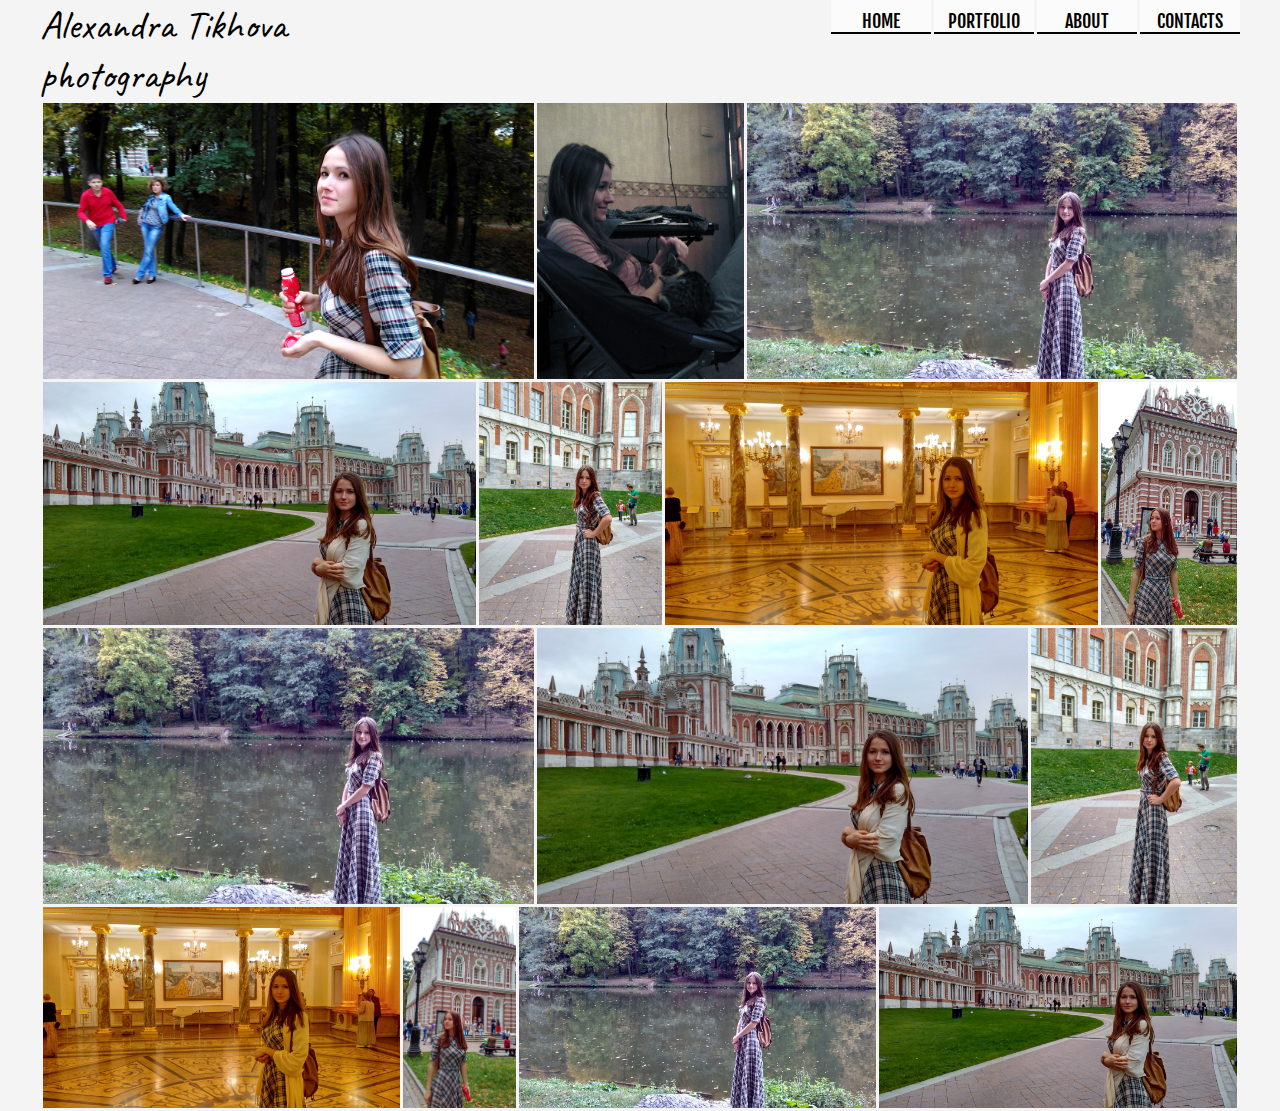
==== commit c200d1f2: "gallery w/out lightbox" ====
--- a/catalog.html
+++ b/catalog.html
@@ -8,8 +8,8 @@
 	<link href="https://fonts.googleapis.com/css?family=Caveat:700" rel="stylesheet">
 	<link href="css/lightbox.css" rel="stylesheet">
 	<script src="js/jquery-3.1.1.min.js"></script>
-	<script src="js/jquery.justifiedGallery.js"></script>
-	<link href="css/justifiedGallery.css" rel="stylesheet">
+	<script src="js/jquery.justifiedGallery.min.js"></script>
+	<link href="css/justifiedGallery.min.css" rel="stylesheet">
 </head>
 <body>
 	<div class="all-wrapper">
@@ -59,7 +59,10 @@
 		</footer>
 	</div>
 	<script>
-	// $(".galler").justifiedGallery();
+		$('.galler').justifiedGallery({
+		rowHeight : 200,
+		margins : 3
+		});
   </script>
   <script src="js/lightbox.js"></script>
 </body>
--- a/css/justifiedGallery.min.css
+++ b/css/justifiedGallery.min.css
@@ -0,0 +1,7 @@
+/*!
+ * Justified Gallery - v3.6.3
+ * http://miromannino.github.io/Justified-Gallery/
+ * Copyright (c) 2016 Miro Mannino
+ * Licensed under the MIT license.
+ */
+.justified-gallery{width:100%;position:relative;overflow:hidden}.justified-gallery>a,.justified-gallery>div{position:absolute;display:inline-block;overflow:hidden;filter:"alpha(opacity=10)";opacity:.1}.justified-gallery>a>img,.justified-gallery>div>img,.justified-gallery>a>a>img,.justified-gallery>div>a>img{position:absolute;top:50%;left:50%;margin:0;padding:0;border:0;filter:"alpha(opacity=0)";opacity:0}.justified-gallery>a>.caption,.justified-gallery>div>.caption{display:none;position:absolute;bottom:0;padding:5px;background-color:#000;left:0;right:0;margin:0;color:#fff;font-size:12px;font-weight:300;font-family:sans-serif}.justified-gallery>a>.caption.caption-visible,.justified-gallery>div>.caption.caption-visible{display:initial;filter:"alpha(opacity=70)";opacity:.7;-webkit-transition:opacity 500ms ease-in;-moz-transition:opacity 500ms ease-in;-o-transition:opacity 500ms ease-in;transition:opacity 500ms ease-in}.justified-gallery>.entry-visible{filter:"alpha(opacity=100)";opacity:1;background:0 0}.justified-gallery>.entry-visible>img,.justified-gallery>.entry-visible>a>img{filter:"alpha(opacity=100)";opacity:1;-webkit-transition:opacity 500ms ease-in;-moz-transition:opacity 500ms ease-in;-o-transition:opacity 500ms ease-in;transition:opacity 500ms ease-in}.justified-gallery>.jg-filtered{display:none}.justified-gallery>.spinner{position:absolute;bottom:0;margin-left:-24px;padding:10px 0;left:50%;filter:"alpha(opacity=100)";opacity:1;overflow:initial}.justified-gallery>.spinner>span{display:inline-block;filter:"alpha(opacity=0)";opacity:0;width:8px;height:8px;margin:0 4px;background-color:#000;border-radius:6px}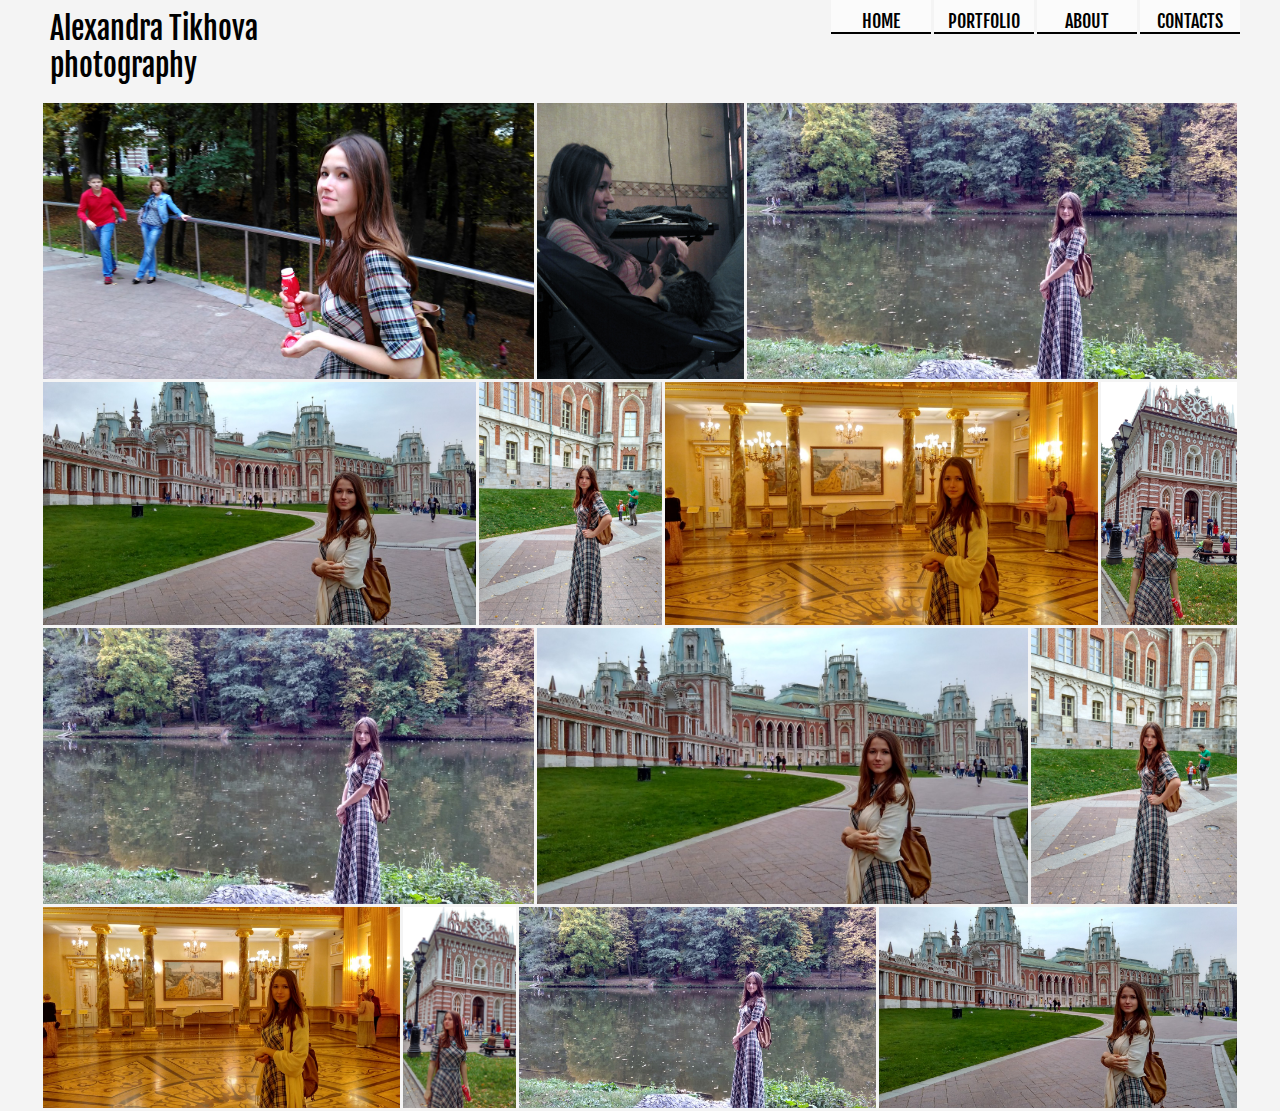
==== commit 19465ff9: "lightbox gallery" ====
--- a/catalog.html
+++ b/catalog.html
@@ -6,10 +6,12 @@
 	<link href="css/style.css" rel="stylesheet" type="text/css">
 	<link href="https://fonts.googleapis.com/css?family=Fjalla+One" rel="stylesheet">
 	<link href="https://fonts.googleapis.com/css?family=Caveat:700" rel="stylesheet">
-	<link href="css/lightbox.css" rel="stylesheet">
 	<script src="js/jquery-3.1.1.min.js"></script>
+	<script src="https://ajax.googleapis.com/ajax/libs/jquery/2.2.4/jquery.min.js"></script>
 	<script src="js/jquery.justifiedGallery.min.js"></script>
 	<link href="css/justifiedGallery.min.css" rel="stylesheet">
+	<script src="js/jquery.fancybox.pack.js"></script>
+	<link href="css/jquery.fancybox.css" rel="stylesheet">
 </head>
 <body>
 	<div class="all-wrapper">
@@ -26,7 +28,7 @@
 						<li><a href="">LOVESTORY</a></li>
 						<li><a href="">WEDDING</a></li>
 						<li><a href="">CHILDREN</a></li>
-						<li><a href="">STUDIO</a></li>
+						<li><a href="">PORTRAIT</a></li>
 					</ul></li>
 					<li><a href="">ABOUT</a></li>
 					<li><a href="">CONTACTS</a></li>
@@ -37,20 +39,20 @@
 		</header>
 		<main>
 			<div class="galler">
-					<a class="iamge" data-lightbox="roadtrip" href="img/photo1.jpg" target="_blank"><img src="img/photo1.jpg"></a>
-					<a class="iamge" data-lightbox="roadtrip" href="img/photo6.jpg" target="_blank"><img src="img/photo6.jpg"></a>
-					<a class="iamge" data-lightbox="roadtrip" href="img/photo3.jpg" target="_blank"><img src="img/photo3.jpg"></a>
-					<a class="iamge" data-lightbox="roadtrip" href="img/photo4.jpg" target="_blank"><img src="img/photo4.jpg"></a>
-					<a class="iamge" data-lightbox="roadtrip" href="img/photo7.jpg" target="_blank"><img src="img/photo7.jpg"></a>
-					<a class="iamge" data-lightbox="roadtrip" href="img/photo5.jpg" target="_blank"><img src="img/photo5.jpg"></a>
-					<a class="iamge" data-lightbox="roadtrip" href="img/photo8.jpg" target="_blank"><img src="img/photo8.jpg"></a>
-					<a class="iamge" data-lightbox="roadtrip" href="img/photo3.jpg" target="_blank"><img src="img/photo3.jpg"></a>
-					<a class="iamge" data-lightbox="roadtrip" href="img/photo4.jpg" target="_blank"><img src="img/photo4.jpg"></a>
-					<a class="iamge" data-lightbox="roadtrip" href="img/photo7.jpg" target="_blank"><img src="img/photo7.jpg"></a>
-					<a class="iamge" data-lightbox="roadtrip" href="img/photo5.jpg" target="_blank"><img src="img/photo5.jpg"></a>
-					<a class="iamge" data-lightbox="roadtrip" href="img/photo8.jpg" target="_blank"><img src="img/photo8.jpg"></a>
-					<a class="iamge" data-lightbox="roadtrip" href="img/photo3.jpg" target="_blank"><img src="img/photo3.jpg"></a>
-					<a class="iamge" data-lightbox="roadtrip" href="img/photo4.jpg" target="_blank"><img src="img/photo4.jpg"></a>
+					<a class="swipebox" rel="group"  href="img/photo1.jpg" target="_blank"><img src="img/photo1.jpg"></a>
+					<a class="swipebox" rel="group"  href="img/photo6.jpg" target="_blank"><img src="img/photo6.jpg"></a>
+					<a class="swipebox" rel="group"  href="img/photo3.jpg" target="_blank"><img src="img/photo3.jpg"></a>
+					<a class="swipebox" rel="group"  href="img/photo4.jpg" target="_blank"><img src="img/photo4.jpg"></a>
+					<a class="swipebox" rel="group"  href="img/photo7.jpg" target="_blank"><img src="img/photo7.jpg"></a>
+					<a class="swipebox" rel="group"  href="img/photo5.jpg" target="_blank"><img src="img/photo5.jpg"></a>
+					<a class="swipebox" rel="group"  href="img/photo8.jpg" target="_blank"><img src="img/photo8.jpg"></a>
+					<a class="swipebox" rel="group"  href="img/photo3.jpg" target="_blank"><img src="img/photo3.jpg"></a>
+					<a class="swipebox" rel="group"  href="img/photo4.jpg" target="_blank"><img src="img/photo4.jpg"></a>
+					<a class="swipebox" rel="group"  href="img/photo7.jpg" target="_blank"><img src="img/photo7.jpg"></a>
+					<a class="swipebox" rel="group"  href="img/photo5.jpg" target="_blank"><img src="img/photo5.jpg"></a>
+					<a class="swipebox" rel="group"  href="img/photo8.jpg" target="_blank"><img src="img/photo8.jpg"></a>
+					<a class="swipebox" rel="group"  href="img/photo3.jpg" target="_blank"><img src="img/photo3.jpg"></a>
+					<a class="swipebox" rel="group"  href="img/photo4.jpg" target="_blank"><img src="img/photo4.jpg"></a>
 			</div>
 		</main>
 		<footer>
@@ -58,12 +60,24 @@
 			<div class="footer-links"></div>
 		</footer>
 	</div>
-	<script>
+	<script type="text/javascript">
 		$('.galler').justifiedGallery({
 		rowHeight : 200,
 		margins : 3
 		});
   </script>
-  <script src="js/lightbox.js"></script>
+<script type="text/javascript">
+	$(document).ready(function() {
+		$(".swipebox").fancybox({
+			helpers : {
+        overlay : {
+            css : {
+                'background' : 'rgba(0, 0, 0, 0.98)'
+            }
+        }
+    }
+		});
+	});
+</script>
 </body>
 </html>--- a/css/style.css
+++ b/css/style.css
@@ -3,6 +3,8 @@
 	padding: 0;
 	/*outline: 1px solid grey;*/
 	font-family: 'Fjalla One', sans-serif;
+}
+body {
 	background-color: #f4f4f4;
 }
 .all-wrapper {
@@ -16,12 +18,12 @@
 }
 .logo {
 	position: absolute;
-	top: 0;
-	left: 0;
+	top: 10px;
+	left: 10px;
 }
 .logo p {
-	font-family: 'Caveat';
-	font-size: 40px;
+	font-family: 'Fjalla One';
+	font-size: 30px;
 }
 .menu-list {
 	list-style: none;
@@ -69,7 +71,6 @@
 }
 .galleria {
 	height: 900px;
-	background-color: #000000;
 }
 .photos {
 	list-style: none;
@@ -79,10 +80,3 @@
 	display: inline-block;
 	margin: 20px;
 }
-.iamge {
-	float: left;
-	width: 400px;
-}
-.iamge img {
-	width: 100%;
-}
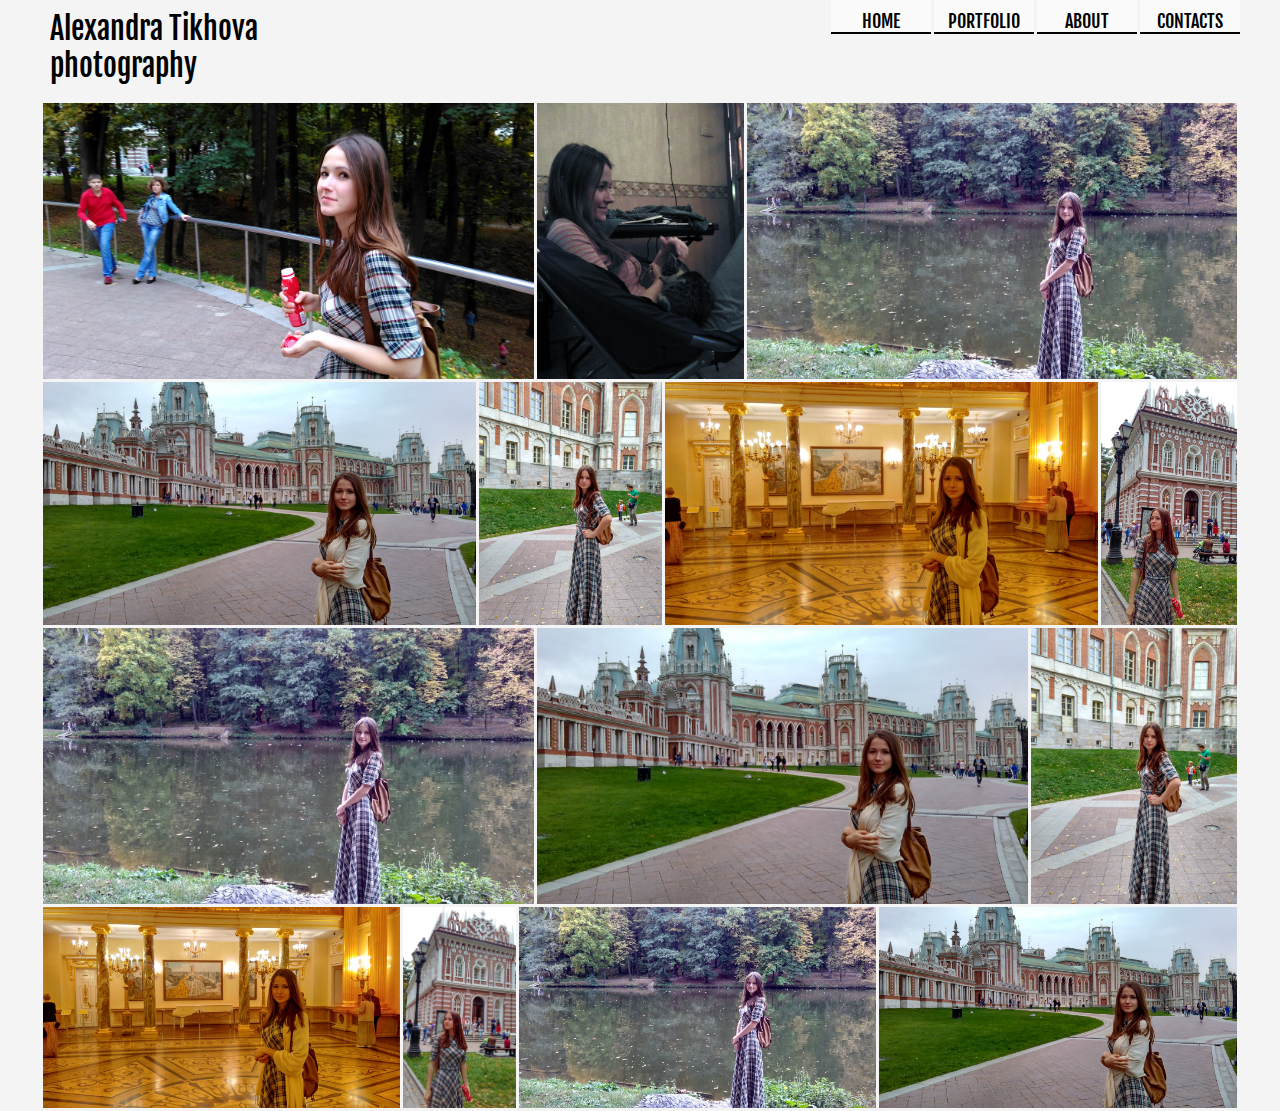
==== commit d599f6b3: "новое" ====
--- a/catalog.html
+++ b/catalog.html
@@ -12,6 +12,8 @@
 	<link href="css/justifiedGallery.min.css" rel="stylesheet">
 	<script src="js/jquery.fancybox.pack.js"></script>
 	<link href="css/jquery.fancybox.css" rel="stylesheet">
+	<script type="text/javascript" src="js/jquery.mousewheel-3.0.6.pack.js"></script>
+
 </head>
 <body>
 	<div class="all-wrapper">
@@ -70,7 +72,9 @@
 	$(document).ready(function() {
 		$(".swipebox").fancybox({
 			helpers : {
+				mousewheel: true,
         overlay : {
+        		locked: false,
             css : {
                 'background' : 'rgba(0, 0, 0, 0.98)'
             }
--- a/css/style.css
+++ b/css/style.css
@@ -65,6 +65,9 @@
 .drop-menu li {
 	display: block;
 }
+main {
+	position: relative;
+}
 .galler {
 	width: 100%;
 	z-index: 0;
@@ -80,3 +83,124 @@
 	display: inline-block;
 	margin: 20px;
 }
+.rslides {
+  margin: 0 auto;
+  }
+
+.rslides_container {
+  margin-bottom: 50px;
+  position: relative;
+  float: left;
+  width: 100%;
+  }
+
+.rslides1_nav {
+  position: absolute;
+  -webkit-tap-highlight-color: rgba(0,0,0,0);
+  top: 50%;
+  left: 0;
+  z-index: 99;
+  opacity: 0.7;
+  text-indent: -9999px;
+  overflow: hidden;
+  text-decoration: none;
+  height: 61px;
+  width: 38px;
+  background: transparent url("themes.gif") no-repeat left top;
+  margin-top: -45px;
+  }
+
+.rslides1_nav:active {
+  opacity: 1.0;
+  }
+
+.rslides1_nav.next {
+  left: auto;
+  background-position: right top;
+  right: 0;
+  }
+
+.rslides2_nav {
+  position: absolute;
+  -webkit-tap-highlight-color: rgba(0,0,0,0);
+  top: 0;
+  left: 0;
+  display: block;
+  background: #fff; /* Fix for IE6-9 */
+  opacity: 0;
+  filter: alpha(opacity=1);
+  width: 48%;
+  text-indent: -9999px;
+  overflow: hidden;
+  height: 91%;
+  }
+
+.rslides2_nav.next {
+  left: auto;
+  right: 0;
+  }
+
+.rslides3_nav {
+  position: absolute;
+  -webkit-tap-highlight-color: rgba(0,0,0,0);
+  opacity: 0.6;
+  text-indent: -9999px;
+  overflow: hidden;
+  top: 0;
+  bottom: 0;
+  left: 0;
+  background: #000 url("themes.gif") no-repeat left 50%;
+  width: 38px;
+  }
+
+.rslides3_nav:active {
+  opacity: 1.0;
+  }
+
+.rslides3_nav.next {
+  left: auto;
+  background-position: right 50%;
+  right: 0;
+  }
+
+.rslides1_nav:focus,
+.rslides2_nav:focus,
+.rslides3_nav:focus {
+  outline: none;
+  }
+
+.rslides_tabs {
+  margin-top: 10px;
+  text-align: center;
+  }
+
+.rslides_tabs li {
+  display: inline;
+  float: none;
+  _float: left;
+  *float: left;
+  margin-right: 5px;
+  }
+
+.rslides_tabs a {
+  text-indent: -9999px;
+  overflow: hidden;
+  -webkit-border-radius: 15px;
+  -moz-border-radius: 15px;
+  border-radius: 15px;
+  background: #ccc;
+  background: rgba(0,0,0, .2);
+  display: inline-block;
+  _display: block;
+  *display: block;
+  -webkit-box-shadow: inset 0 0 2px 0 rgba(0,0,0,.3);
+  -moz-box-shadow: inset 0 0 2px 0 rgba(0,0,0,.3);
+  box-shadow: inset 0 0 2px 0 rgba(0,0,0,.3);
+  width: 9px;
+  height: 9px;
+  }
+
+.rslides_tabs .rslides_here a {
+  background: #222;
+  background: rgba(0,0,0, .8);
+  }
